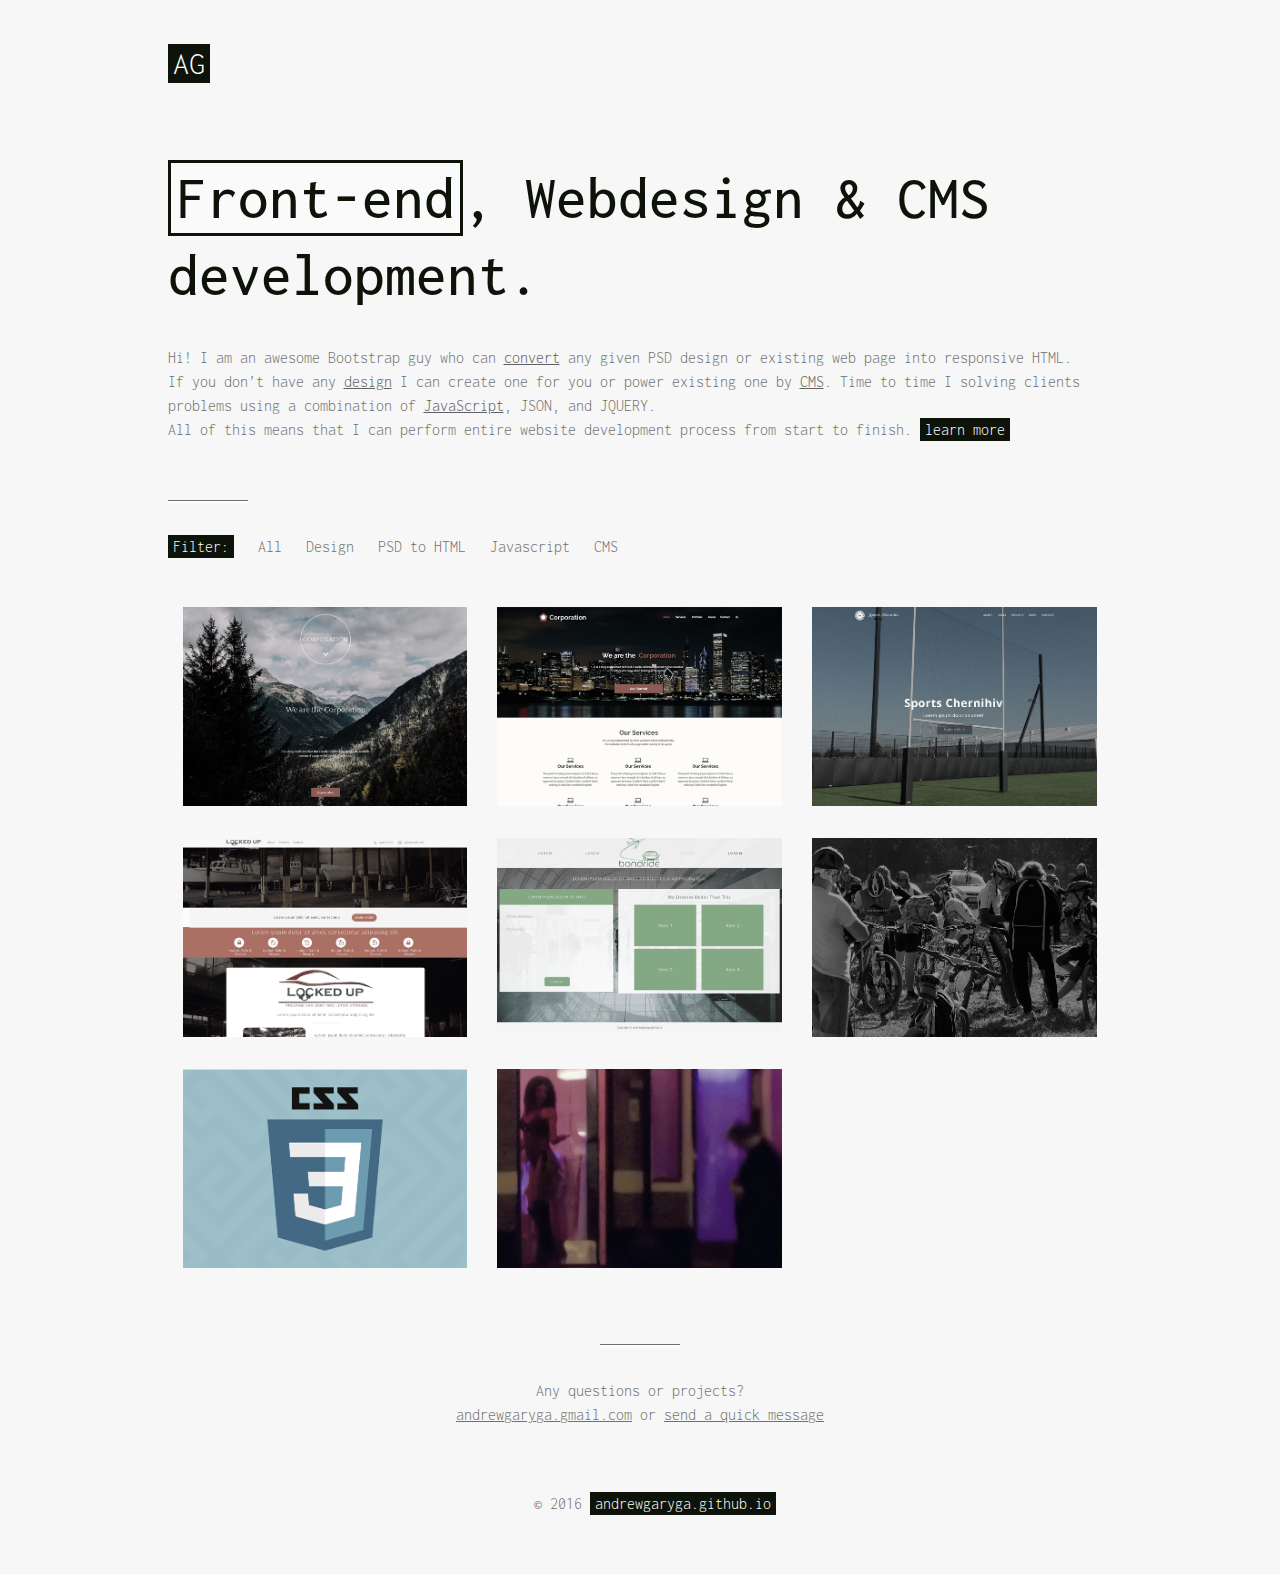
==== index.html @ 04c11a11 "new portfolio page design" ====
<!DOCTYPE html>
<html lang="en">

<head>

	<meta charset="utf-8">
	<meta http-equiv="X-UA-Compatible" content="IE=edge">
	<meta name="viewport" content="width=device-width, initial-scale=1">
	<meta name="description" content="andrewgaryga portfolio page">
	<meta name="author" content="andrewgaryga.github.io">

	<link rel="shortcut icon" href="img/favicon/favicon.ico" type="image/x-icon">
	<link rel="apple-touch-icon" href="img/favicon/apple-touch-icon.png">
	<link rel="apple-touch-icon" sizes="72x72" href="img/favicon/apple-touch-icon-72x72.png">
	<link rel="apple-touch-icon" sizes="114x114" href="img/favicon/apple-touch-icon-114x114.png">

	<title>andrewgaryga.github.io</title>

	<!-- Bootstrap Core CSS -->
	<link href="css/bootstrap.min.css" rel="stylesheet">

	<!-- Custom CSS -->
	<link href="css/style.css" rel="stylesheet">

	<!-- Fonts -->
	<link href="https://fonts.googleapis.com/css?family=Inconsolata%3A400%2C700" rel="stylesheet" type="text/css">

	<!-- HTML5 Shim and Respond.js IE8 support of HTML5 elements and media queries -->
	<!-- WARNING: Respond.js doesn't work if you view the page via file:// -->
	<!--[if lt IE 9]>
		<script src="https://oss.maxcdn.com/libs/html5shiv/3.7.0/html5shiv.js"></script>
		<script src="https://oss.maxcdn.com/libs/respond.js/1.4.2/respond.min.js"></script>
	<![endif]-->

</head>

<body>

	<div class="container">

		
		<!-- header -->
			<header>
				<div class="row">
					<div class="col-lg-offset-1 col-lg-10 col-md-12">
						<!-- <img src="img/logo-1.png" alt=""> -->
						<div class="logo"><span class="attention">AG</span></div>
						<h1><span class="attention-main">Front-end</span>, Webdesign & CMS development.</h1>
						<p>Hi! I am an awesome Bootstrap guy who can <span class="text-underline">convert</span> any given PSD design or existing web page into responsive HTML.<br class="visible-lg">If you don’t have any <span class="text-underline">design</span> I can create one for you or power 
existing one by <span class="text-underline">CMS</span>. Time to time I solving clients problems using a combination of 
<span class="text-underline">JavaScript</span>, JSON, and JQUERY.
<br>
All of this means that I can perform entire website development process from start to 
finish. <span id="flip" class="attention">learn more</span></p>                
					</div>
					<div class="col-lg-offset-1 col-lg-10 col-md-12" id="panel">
						<div class="row">
							<div class="img_wrap col-lg-4 col-lg-offset-4"><img src="img/23.jpg" alt="my_photo" class="text-center img-responsive"><div class="lb"></div></div>
						</div>
						<div class="row">
							<div class="col-lg-12"><p>
							Strong skills in main <span class="text-underline">front-end</span> techonologies: JavaScript, HTML5, CSS3, Bootstrap, Sass 
							and mixins, jQuery, Ajax, Yaml, Markdown. <br>
							The majority of my projects are staging using Git. <br>
							<span class="text-underline">Data Bases:</span> postgresql and mysql. <br>
							<span class="text-underline">CMS:</span> Grav, Couch, WordPress,  WP themes with Underscores. <br>
							PHP and TWIG  template engine. <br>
							Creating <span class="text-underline">designs</span> in Photoshop and vector elements in Illustrator. <br>
							Basic SEO.		<br>					

							<span class="text-underline">English:</span> intermediate. 

							<br>
							
							I <span class="text-underline">graduated</span> from the Chernihiv State Tech University. and it means that I have a wide
							range of skills: Unix systems (LVM, Putty, SQL commands), OOP, JDBC, Collections and a 
							lot of stuff that can be useful in some web projects.

							</p>
							<hr class="bold">
							<p><span class="text-underline">Education:</span> Completed Bachelor’s Degree in Computer Engineering and Specialist Degree in
							Computer networks.</p>
							</div>

						</div>				
					</div>
				</div>
				
			</header>
		
			<section id="portfolio">
				<div class="row">
					<!-- portfolio -->
					<div class="col-lg-offset-1 col-lg-10 text-left">
					  <hr class="bold">
						<ul>
							<li><span class="attention">Filter:</span></li>
							<li class="filter" data-filter="all">All</li>
							<li class="filter" data-filter=".design">Design</li>
							<li class="filter" data-filter=".psd_to_html">PSD to HTML</li>
							<li class="filter" data-filter=".javascript">Javascript</li>
							<li class="filter" data-filter=".cms">CMS</li>
						</ul>
					</div>


					 <div class="container-mix col-lg-offset-1 col-lg-10">


						<div class="item-wrap col-lg-4 mix design">
							<div class="portfolio-item">
							<a href="#corporation_beautiful" data-toggle="modal">
								<img src="img/portfolio/corporation_beautiful_example/corporation_style_example.png" class="img-responsive" alt="thumbnail">
								<div class="item-label">
										<div class="label-text">
										  <a class="text-title">Corporation Stylish Design</a> 
										<!-- <span class="text-category">Logo</span> -->
										</div>
										<div class="label-bg"> </div>
									  
								</div>
							</a>
							</div>
						</div>



						<div class="item-wrap col-lg-4 mix design">
							<div class="portfolio-item">
							<a href="#corporation_big" data-toggle="modal">
								<img src="img/portfolio/corporation_big_example/corporation_big.png" class="img-responsive" alt="thumbnail">
								<div class="item-label">
										<div class="label-text">
										  <a class="text-title">Large Corporate Website</a> 
										<!-- <span class="text-category">Logo</span> -->
										</div>
										<div class="label-bg"> </div>
									  
								</div>
							</a>
							</div>
						</div>



						<div class="item-wrap col-lg-4 mix design psd_to_html wordpress cms">
							<div class="portfolio-item">
							<a href="#sports_che" data-toggle="modal">
								<img src="img/portfolio/chernihiv_foundation/sports_che.png" class="img-responsive" alt="thumbnail">
								<div class="item-label">
										<div class="label-text">
										  <a class="text-title">Sports Chernihiv</a> 
										<!-- <span class="text-category">Logo</span> -->
										</div>
										<div class="label-bg"> </div>
									  
								</div>
							</a>
							</div>
						</div>


						<div class="item-wrap col-lg-4 mix design psd_to_html">
							<div class="portfolio-item">
							<a href="#lockdup" data-toggle="modal">
								<img src="img/portfolio/LockedUpStorage/lockdUp.png" class="img-responsive" alt="thumbnail">
								<div class="item-label">
										<div class="label-text">
										  <a class="text-title">LockedUp Storage</a> 
										<!-- <span class="text-category">Logo</span> -->
										</div>
										<div class="label-bg"> </div>
									  
								</div>
							</a>
							</div>
						</div>



						<div class="item-wrap col-lg-4 mix design psd_to_html">
							<div class="portfolio-item">
							<a href="#bondride" data-toggle="modal">
								<img src="img/portfolio/bondride/bondride.png" class="img-responsive" alt="thumbnail">
								<div class="item-label">
										<div class="label-text">
										  <a class="text-title">Bondride</a> 
										<!-- <span class="text-category">Logo</span> -->
										</div>
										<div class="label-bg"> </div>
									  
								</div>
							</a>
							</div>
						</div>



						<div class="item-wrap col-lg-4 mix design psd_to_html">
							<div class="portfolio-item">
							<a href="#velofan" data-toggle="modal">
								<img src="img/portfolio/Velofan/velofan.png" class="img-responsive" alt="thumbnail">
								<div class="item-label">
										<div class="label-text">
										  <a class="text-title">Velofan</a> 
										<!-- <span class="text-category">Logo</span> -->
										</div>
										<div class="label-bg"> </div>
									  
								</div>
							</a>
							</div>
						</div>




							
					   <div class="item-wrap col-lg-4 mix psd_to_html">
						<div class="portfolio-item">
						<a href="#jujjuu" data-toggle="modal">
							<img src="img/portfolio/jujjuu/juju.png" class="img-responsive" alt="thumbnail">
							<div class="item-label">
									<div class="label-text">
									  <a class="text-title">CSS 3</a> 
									<!-- <span class="text-category">Logo</span> -->
									</div>
									<div class="label-bg"> </div>
								  
							</div>
						</a>
						</div>
						</div>
							
					   <div class="item-wrap col-lg-4 mix design psd_to_html">
						<div class="portfolio-item">
						<a href="#whale-studio" data-toggle="modal">
							<img src="img/portfolio/Neon_Studio/your-studio.png" class="img-responsive" alt="thumbnail">
							<div class="item-label">
									<div class="label-text">
									  <a class="text-title">Whale Studio</a> 
									<!-- <span class="text-category">Logo</span> -->
									</div>
									<div class="label-bg"> </div>
								  
							</div>
						</a>
						</div>
						</div>
<!-- 							
					   <div class="item-wrap col-lg-4 mix category-4">
						<div class="portfolio-item">
							<img src="img/1.png" class="img-responsive" alt=""></div>
						</div>
							
					   <div class="item-wrap col-lg-4 mix category-3">
						<div class="portfolio-item">
							<img src="img/1.png" class="img-responsive" alt=""></div>
						</div>
							
					   <div class="item-wrap col-lg-4 mix category-3">
						<div class="portfolio-item">
							<img src="img/1.png" class="img-responsive" alt=""></div>
						</div> -->
							

					   <div class="gap"></div>
					   <div class="gap"></div>
					
					</div>
				</div>

			</section>
			

		  
			<section id="contact-form">
				<div class="row">
					<div class="col-lg-12 text-center"><hr class="bold">Any questions or projects? <br> <a href="mailto:andrewgaryga.gmail.com">andrewgaryga.gmail.com</a> or <span id="contact">send a quick message</span></div>

					
					
						<div class="col-sm-6 col-xs-12 col-sm-offset-3">
							
							<form role="form" class="form-horizontal form_border" id="form" action="//formspree.io/andrewgaryga@gmail.com" method="POST">
								<fieldset>
									<div class="form-group">
										  <div class="col-sm-6 col-sm-6">
											
											<input class="form-control" id="name" placeholder="Your name" type="name" required>
										  </div>
										  <div class="col-sm-6 col-sm-6">
											
											<input class="form-control" id="email" placeholder="Your email" type="email" name="_replyto" required>
										  </div>
									</div>

									<div class="form-group">
										
											<div class="col-sm-12 col-sm-12">
												<textarea class="form-control" id="message" rows="6" type="text" name="name" placeholder="Your message" required></textarea>
											</div>
									</div>

									<div class="form-group">			
										<div class="col-sm-6 col-sm-6 col-xs-6">
											<button type="submit" value="Send" class="btn btn-default attention">Send a letter</button>		
										</div>
									</div>							
								</fieldset>
							</form>
						</div>
				</div>
	

					
				
			</section>
			
			<footer>
				<div class="container">
					<div class="row">
						<div class="col-lg-12 text-center">
							<p>&copy; 2016 <span class="attention">andrewgaryga.github.io</span></p>
						</div>
					</div>
				</div>
			</footer>
		

	</div>
	<!-- /.container -->

	<!-- Modal -->
<div id="portfolio-modal-1" class="modal fade" role="dialog">
  <div class="modal-dialog">

	<!-- Modal content-->
	<div class="modal-content">
	  <div class="modal-header">
		<button type="button" class="close attention" data-dismiss="modal">&times;</button>
		<h4 class="modal-title">Modal Header</h4>
	  </div>
	  <div class="modal-body">
		<img src="img/4.jpg" class="img-responsive" alt="">
		<p>Some text in the modal.</p>
	  </div>
	  <div class="modal-footer">
		<button type="button" class="btn btn-default attention" data-dismiss="modal">Close</button>
	  </div>
	</div>

  </div>
</div>


<div id="whale-studio" class="modal fade  mymodal" role="dialog">
  <div class="modal-dialog">

	<!-- Modal content-->
	<div class="modal-content">
	  <div class="modal-header">
		<button type="button" class="close attention" data-dismiss="modal">&times;</button>
		<h4 class="modal-title">Whale Studio</h4>
	  </div>
	  <div class="modal-body">
		<p>This project includes design creation and convertion it to responsive HTML.</p>
		<hr>
		<p>Final Design:</p>
		<img src="img/portfolio/Neon_Studio/neon-studio.jpg" class="img-responsive" alt="">
		<br>
		<p>You can download PSD <a href="https://drive.google.com/open?id=0By3QNtzqS2CiNHVmVE9nZUtkVXc" class="attention">here</a>.</p>
		<hr>
		<p>Final Responsive HTML:</p>
		<img src="img/portfolio/Neon_Studio/whale_full.png" class="img-responsive" alt="responsive-img">
		<img src="img/portfolio/Neon_Studio/whale_tabl.png" class="img-responsive" alt="responsive-img">
		<img src="img/portfolio/Neon_Studio/whale_mob.png" class="img-responsive" alt="responsive-img">
		<br>
		<p>You can visit site here: <a href="https://andrewgaryga.github.io/whalestudio/" class="attention">andrewgaryga.github.io/whalestudio/</a>.</p>
	  </div>
	  <div class="modal-footer">
		<button type="button" class="btn btn-default attention" data-dismiss="modal">Close</button>
	  </div>
	</div>

  </div>
</div>


<div id="velofan" class="modal fade" role="dialog">
  <div class="modal-dialog">

	<!-- Modal content-->
	<div class="modal-content">
	  <div class="modal-header">
		<button type="button" class="close attention" data-dismiss="modal">&times;</button>
		<h4 class="modal-title">Velofan</h4>
	  </div>
	  <div class="modal-body">
		<p>This project includes design creation and convertion it to responsive HTML.</p>
		<hr>
		<p>Final Design:</p>
		<img src="img/portfolio/Velofan/velofan.jpg" class="img-responsive" alt="">
		<br>
		<p>You can download PSD <a href="https://drive.google.com/open?id=0By3QNtzqS2CiWThOdlB0dzJaeFU" class="attention">here</a>.</p>
		<hr>
		<p>Final Responsive HTML:</p>
		<img src="img/portfolio/Velofan/velofan_full.png" class="img-responsive" alt="responsive-img">
		<img src="img/portfolio/Velofan/veofan_tabl.png" class="img-responsive" alt="responsive-img">
		<img src="img/portfolio/Velofan/velofan_mob.png" class="img-responsive" alt="responsive-img">
		<br>
		<p>You can visit site here: <a href="https://andrewgaryga.github.io/velofan/" class="attention">andrewgaryga.github.io/velofan/</a>.</p>
	  </div>
	  <div class="modal-footer">
		<button type="button" class="btn btn-default attention" data-dismiss="modal">Close</button>
	  </div>
	</div>

  </div>
</div>


<div id="lockdup" class="modal fade" role="dialog">
  <div class="modal-dialog">

	<!-- Modal content-->
	<div class="modal-content">
	  <div class="modal-header">
		<button type="button" class="close attention" data-dismiss="modal">&times;</button>
		<h4 class="modal-title">LockedUp Storage</h4>
	  </div>
	  <div class="modal-body">
		<p>This project includes design creation and convertion it to responsive HTML.</p>
		<hr>
		<p>Final Design:</p>
		<img src="img/portfolio/LockedUpStorage/lockedUp.jpg" class="img-responsive" alt="">
		<br>
		<p>You can download PSD <a href="https://drive.google.com/open?id=0By3QNtzqS2CiLUZlYlJMQ2lRSjQ" class="attention">here</a>.</p>
		<hr>
		<p>Final Responsive HTML:</p>
		<img src="img/portfolio/LockedUpStorage/lockedup_full.png" class="img-responsive" alt="responsive-img">
		<img src="img/portfolio/LockedUpStorage/lockedup_tablet.png" class="img-responsive" alt="responsive-img">
		<img src="img/portfolio/LockedUpStorage/lockedup_mob.png" class="img-responsive" alt="responsive-img">
		<br>
		<p>You can visit site here: <a href="http://lockedupstorage.com.au/" class="attention">lockedupstorage.com.au/</a>.</p>
	  </div>
	  <div class="modal-footer">
		<button type="button" class="btn btn-default attention" data-dismiss="modal">Close</button>
	  </div>
	</div>

  </div>
</div>

<div id="sports_che" class="modal fade" role="dialog">
  <div class="modal-dialog">

	<!-- Modal content-->
	<div class="modal-content">
	  <div class="modal-header">
		<button type="button" class="close attention" data-dismiss="modal">&times;</button>
		<h4 class="modal-title">Sports Chernihiv</h4>
	  </div>
	  <div class="modal-body">
		<p>This project includes design creation, convertion it to responsive HTML and powering by WordPress.</p>
		<hr>
		<p>Final Design:</p>
		<img src="img/portfolio/chernihiv_foundation/che-found.jpg" class="img-responsive" alt="">
		<br>
		<p>You can download PSD <a href="https://drive.google.com/open?id=0By3QNtzqS2CicmlrU1ByMU5lNFE" class="attention">here</a>.</p>
		<hr>
		<p>Final Responsive HTML:</p>
		<img src="img/portfolio/chernihiv_foundation/sports_che_pc.png" class="img-responsive" alt="responsive-img">
		<img src="img/portfolio/chernihiv_foundation/sports_che_tabl.png" class="img-responsive" alt="responsive-img">
		<img src="img/portfolio/chernihiv_foundation/sports_che_mob.png" class="img-responsive" alt="responsive-img">
		<br>
		<p>You can visit site here:<a href="https://andrewgaryga.github.io/sport-chernihiv" class="attention">andrewgaryga.github.io/sport-chernihiv</a>.</p>
	  </div>
	  <div class="modal-footer">
		<button type="button" class="btn btn-default attention" data-dismiss="modal">Close</button>
	  </div>
	</div>

  </div>
</div>


<div id="bondride" class="modal fade" role="dialog">
  <div class="modal-dialog">

	<!-- Modal content-->
	<div class="modal-content">
	  <div class="modal-header">
		<button type="button" class="close attention" data-dismiss="modal">&times;</button>
		<h4 class="modal-title">Bondride</h4>
	  </div>
	  <div class="modal-body">
		<p>This project includes design creation and convertion it to responsive HTML.</p>
		<hr>
		<p>Final Design:</p>
		<img src="img/portfolio/bondride/bondride.png" class="img-responsive" alt="">
		<br>
		<p>You can download PSD <a href="https://drive.google.com/open?id=0By3QNtzqS2CiVG9fR2N5eE0xTU0" class="attention">here</a>.</p>
		<hr>
		<p>Final Responsive HTML:</p>
		<img src="img/portfolio/bondride/bondride_pc.png" class="img-responsive" alt="responsive-img">
		<img src="img/portfolio/bondride/bondride_tablet.png" class="img-responsive" alt="responsive-img">
		<img src="img/portfolio/bondride/bondride_mob.png" class="img-responsive" alt="responsive-img">
		<br>
		<p>You can visit site here:<a href="https://andrewgaryga.github.io/RidesharingPlatform/" class="attention">andrewgaryga.github.io/RidesharingPlatform/</a>.</p>
	  </div>
	  <div class="modal-footer">
		<button type="button" class="btn btn-default attention" data-dismiss="modal">Close</button>
	  </div>
	</div>

  </div>
</div>


<div id="jujjuu" class="modal fade" role="dialog">
  <div class="modal-dialog">

	<!-- Modal content-->
	<div class="modal-content">
	  <div class="modal-header">
		<button type="button" class="close attention" data-dismiss="modal">&times;</button>
		<h4 class="modal-title">JUJU</h4>
	  </div>
	  <div class="modal-body">
		<p>This is an example of my JavaScript replacement with CSS3. Activation an element on another unrelated element hover.</p>
		<br>
		<p>You can visit site here: <a href="https://andrewgaryga.github.io/I-am-JUJU/" class="attention">andrewgaryga.github.io/I-am-JUJU/</a>.</p>
	  </div>
	  <div class="modal-footer">
		<button type="button" class="btn btn-default attention" data-dismiss="modal">Close</button>
	  </div>
	</div>

  </div>
</div>


<div id="corporation_big" class="modal fade" role="dialog">
  <div class="modal-dialog">

	<!-- Modal content-->
	<div class="modal-content">
	  <div class="modal-header">
		<button type="button" class="close attention" data-dismiss="modal">&times;</button>
		<h4 class="modal-title">Large Corporate Website Design</h4>
	  </div>
	  <div class="modal-body">
		<p>This is an example of my large corporate website design. I use verical bootstrap grid and horizontal Photoshop grid for easy positioning elements in height using EM units while converting PSD to HTML.</p>
		<hr>
		<p>Final Design:</p>
		<img src="img/portfolio/corporation_big_example/we-are-the-corporation_web.jpg" class="img-responsive" alt="">
		<br>
		<p>You can download PSD <a href="https://drive.google.com/open?id=0By3QNtzqS2CieG1aM1pvQXdtd2M" class="attention">here</a>.</p>
	  </div>
	  <div class="modal-footer">
		<button type="button" class="btn btn-default attention" data-dismiss="modal">Close</button>
	  </div>
	</div>

  </div>
</div>

<div id="corporation_beautiful" class="modal fade" role="dialog">
  <div class="modal-dialog">

	<!-- Modal content-->
	<div class="modal-content">
	  <div class="modal-header">
		<button type="button" class="close attention" data-dismiss="modal">&times;</button>
		<h4 class="modal-title">Stylish Corporation Design</h4>
	  </div>
	  <div class="modal-body">
		<p>This is an example of my large corporate website design. I use verical bootstrap grid and horizontal Photoshop grid for easy positioning elements in height using EM units while converting PSD to HTML.</p>
		<hr>
		<p>Final Design:</p>
		<img src="img/portfolio/corporation_beautiful_example/corporation-wood_web.jpg" class="img-responsive" alt="">
		<br>
		<p>You can download PSD <a href="https://drive.google.com/open?id=0By3QNtzqS2CiYTU3YW9oNi1OWms" class="attention">here</a>.</p>
	  </div>
	  <div class="modal-footer">
		<button type="button" class="btn btn-default attention" data-dismiss="modal">Close</button>
	  </div>
	</div>

  </div>
</div>
	



	<!-- jQuery -->
	<script src="js/jquery.js"></script>

	<!-- Bootstrap Core JavaScript -->
	<script src="js/bootstrap.min.js"></script>

	<!-- MixItUp Core JavaScript -->
	<script src="js/jquery.mixitup.js"></script>
	
	<!-- Form Validator -->
	

	<!-- Local Js -->
	<script>
		$(document).ready(function(){
			$("#flip").click(function(){
				$("#panel").fadeToggle(500)
			});
			$("#contact").click(function(){
				$("#form").fadeToggle(500)
			});
		});
	</script>
	<script>
	  $(function(){
		$('.container-mix').mixItUp({
			animation: {
				enable: false		
			},
			callbacks: {
				onMixLoad: function(){
					$(this).mixItUp('setOptions', {
						animation: {
							enable: true	
						},
					});
				}
			}
		});
	  });
	</script>

</body>

</html>
---- css/style.css ----
/* Andrew Garyga portfolio page (http://andrewgaryga.github.io/)
 */
body {
  font-family: Inconsolata, Helvetica, Arial, sans-serif;
  font-size: 16px;
  line-height: 1.5;
  font-weight: 300;
  font-style: normal;
  text-rendering: optimizeLegibility;
  -webkit-font-smoothing: antialiased;
  -moz-osx-font-smoothing: grayscale;
  color: #707070;
  background-color: #f7f7f7; }

p {
  font-size: 1em; }

hr.bold {
  margin-left: 0;
  width: 5em;
  border-top: 1px solid #707070;
  border-bottom: 2px solid #fff; }

ul {
  list-style-type: none;
  margin: 0;
  padding: 0;
  cursor: default; }
  ul li {
    display: inline-block; }

span.attention, button.attention, a.attention {
  padding: 3px 5px;
  background: #0e130a;
  color: #fff;
  border-radius: 0; }

.container .mix {
  display: none; }

.text-underline {
  text-decoration: underline;
  color: #606060; }

header h1 {
  font-size: 3.8125em;
  line-height: 1.26;
  color: #0e130a; }
  header h1 .attention-main {
    border: 3px solid #0e130a;
    padding: 3px 5px;
    background-color: #fafafa; }
header p {
  margin-top: 2em; }
header .logo {
  margin-top: 2.5em;
  margin-bottom: 4.5em; }
  header .logo .attention {
    font-size: 2em; }
header #flip {
  cursor: pointer; }
header #panel {
  display: none;
  background-color: #f9f9f9; }
  header #panel img {
    max-width: 100%;
    margin: 0 auto;
    border: 1px solid #E7E7E7;
    padding: 0; }
  header #panel .lb {
    position: absolute;
    width: 40px;
    height: 100%;
    border-style: solid;
    border-width: 1px 1px 1px 0;
    border-color: #E7E7E7;
    top: 0;
    right: -20px; }
  header #panel hr.bold {
    margin-left: 0; }
  header #panel .img_wrap {
    position: relative;
    margin-bottom: 2em;
    margin-top: 2em; }

#portfolio ul {
  margin-bottom: 3em;
  margin-top: 2em; }
#portfolio hr {
  margin-top: 3em; }
#portfolio li.filter {
  cursor: pointer;
  margin-left: 1em; }
  #portfolio li.filter:hover {
    text-decoration: underline;
    color: #606060; }
#portfolio .mix {
  margin-bottom: 2em; }

#contact-form {
  margin-top: 1.5em; }
  #contact-form hr {
    margin-left: auto;
    margin-bottom: 2em; }
  #contact-form #form {
    margin-top: 2em;
    display: none; }
  #contact-form textarea, #contact-form input.form-control {
    background-color: #fafafa;
    border: none;
    outline: none;
    border-radius: 0;
    color: #0e130a;
    border-bottom: 1px solid black;
    box-sizing: border-box;
    cursor: text;
    box-shadow: none;
    webkit-box-shadow: none; }
  #contact-form input:focus, #contact-form textarea:focus {
    -webkit-box-shadow: inset 0 1px 1px rgba(0, 0, 0, 0.075);
    box-shadow: inset 0 1px 1px rgba(0, 0, 0, 0.075); }
  #contact-form #contact, #contact-form a {
    cursor: pointer;
    text-decoration: underline; }
  #contact-form a {
    color: #707070; }

footer {
  margin-top: 4em;
  margin-bottom: 3em; }
  footer hr {
    margin: auto; }

.portfolio-item {
  position: relative !important;
  background: #f7f7f7;
  display: block; }

.mix {
  overflow: hidden; }

.mix img {
  position: relative;
  top: 0;
  -webkit-transition: all 600ms cubic-bezier(0.645, 0.045, 0.355, 1);
  transition: all 600ms cubic-bezier(0.645, 0.045, 0.355, 1);
  filter: grayscale(60%); }
  .mix img:hover {
    filter: grayscale(0%); }

.mix .item-label {
  position: absolute;
  width: 100%;
  height: 40px;
  bottom: -40px;
  -webkit-transition: all 300ms cubic-bezier(0.645, 0.045, 0.355, 1);
  transition: all 300ms cubic-bezier(0.645, 0.045, 0.355, 1); }

.mix .label-bg {
  background: #000;
  border: 1px solid #fff;
  border-bottom: none;
  width: 100%;
  height: 100%;
  position: absolute;
  top: 0;
  left: 0; }

.mix .label-text {
  color: #fff;
  position: relative;
  z-index: 500;
  padding: 5px 8px;
  text-align: center; }
  .mix .label-text a {
    color: #fff;
    cursor: pointer;
    text-decoration: none; }

.mix .text-category {
  display: block; }

.mix:hover .item-label {
  bottom: 0; }

.mix:hover img {
  top: -30px; }

.modal .modal-content {
  border-radius: 0; }
.modal .modal-header {
  border-bottom: none; }
  .modal .modal-header .close {
    filter: none;
    opacity: 1; }
.modal .modal-footer {
  border-top: none; }

/*# sourceMappingURL=style.css.map */
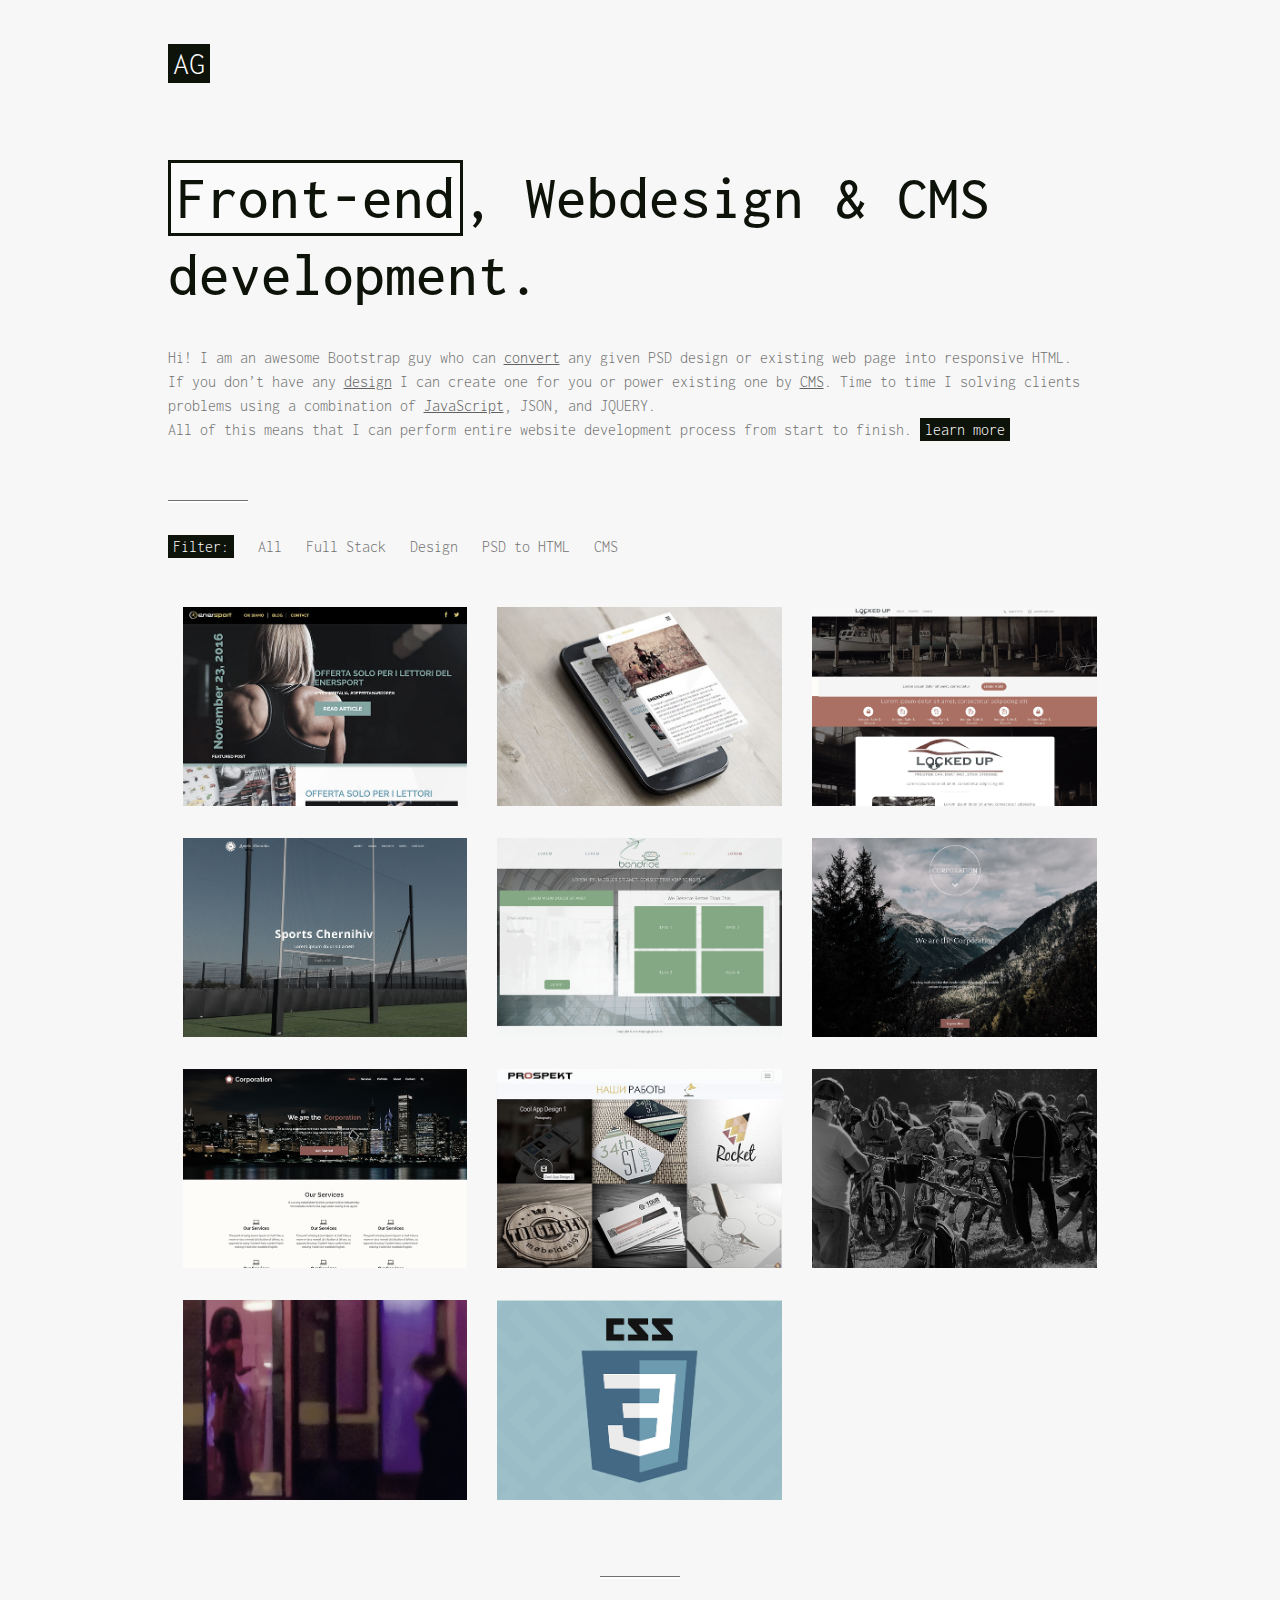
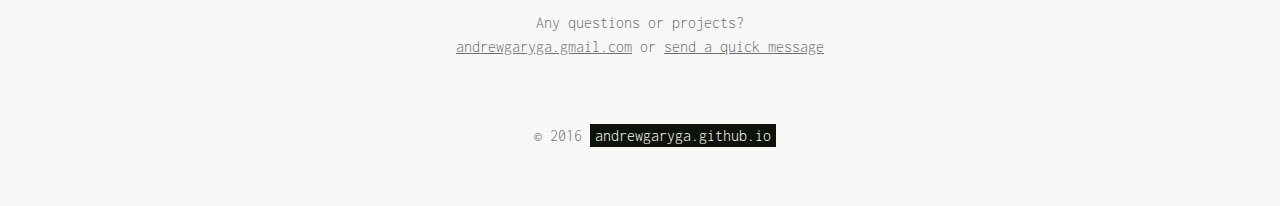
==== commit 6a263165: "Enersport +" ====
--- a/index.html
+++ b/index.html
@@ -96,18 +96,108 @@
 						<ul>
 							<li><span class="attention">Filter:</span></li>
 							<li class="filter" data-filter="all">All</li>
+							<li class="filter" data-filter=".full_stack">Full Stack</li>
 							<li class="filter" data-filter=".design">Design</li>
 							<li class="filter" data-filter=".psd_to_html">PSD to HTML</li>
-							<li class="filter" data-filter=".javascript">Javascript</li>
+							<!-- <li class="filter" data-filter=".javascript">Javascript</li> -->
 							<li class="filter" data-filter=".cms">CMS</li>
 						</ul>
 					</div>
 
 
-					 <div class="container-mix col-lg-offset-1 col-lg-10">
-
-
-						<div class="item-wrap col-lg-4 mix design">
+					 <div class="container-mix col-lg-offset-1 col-lg-10 col-md-12">
+
+						<div class="item-wrap col-md-4 col-sm-6 mix design full_stack cms" data-myorder="1">
+							<div class="portfolio-item">
+							<a href="#enersport" data-toggle="modal">
+								<img src="img/portfolio/enersport/enersport_thumbnail.jpg" class="img-responsive" alt="thumbnail">
+								<div class="item-label">
+										<div class="label-text">
+										  <a class="text-title">Enersport</a> 
+										<!-- <span class="text-category">Logo</span> -->
+										</div>
+										<div class="label-bg"> </div>
+									  
+								</div>
+							</a>
+							</div>
+						</div>
+
+
+
+						<div class="item-wrap col-md-4 col-sm-6 mix design" data-myorder="1">
+							<div class="portfolio-item">
+							<a href="#enersport_mockup" data-toggle="modal">
+								<img src="img/portfolio/enersport_mockup/mockup_thumbnail.jpg" class="img-responsive" alt="thumbnail">
+								<div class="item-label">
+										<div class="label-text">
+										  <a class="text-title">Enersport mockup</a> 
+										<!-- <span class="text-category">Logo</span> -->
+										</div>
+										<div class="label-bg"> </div>
+									  
+								</div>
+							</a>
+							</div>
+						</div>
+
+
+
+						<div class="item-wrap col-md-4 col-sm-6 mix design psd_to_html" data-myorder="1">
+							<div class="portfolio-item">
+							<a href="#lockdup" data-toggle="modal">
+								<img src="img/portfolio/LockedUpStorage/lockdUp.png" class="img-responsive" alt="thumbnail">
+								<div class="item-label">
+										<div class="label-text">
+										  <a class="text-title">LockedUp Storage</a> 
+										<!-- <span class="text-category">Logo</span> -->
+										</div>
+										<div class="label-bg"> </div>
+									  
+								</div>
+							</a>
+							</div>
+						</div>
+
+
+
+						<div class="item-wrap col-md-4 col-sm-6 mix design psd_to_html wordpress cms" data-myorder="2">
+							<div class="portfolio-item">
+							<a href="#sports_che" data-toggle="modal">
+								<img src="img/portfolio/chernihiv_foundation/sports_che.png" class="img-responsive" alt="thumbnail">
+								<div class="item-label">
+										<div class="label-text">
+										  <a class="text-title">Sports Chernihiv</a> 
+										<!-- <span class="text-category">Logo</span> -->
+										</div>
+										<div class="label-bg"> </div>
+									  
+								</div>
+							</a>
+							</div>
+						</div>
+
+
+
+						<div class="item-wrap col-md-4 col-sm-6 mix design psd_to_html" data-myorder="3">
+							<div class="portfolio-item">
+							<a href="#bondride" data-toggle="modal">
+								<img src="img/portfolio/bondride/bondride_thumbnail.png" class="img-responsive" alt="thumbnail">
+								<div class="item-label">
+										<div class="label-text">
+										  <a class="text-title">Bondride</a> 
+										<!-- <span class="text-category">Logo</span> -->
+										</div>
+										<div class="label-bg"> </div>
+									  
+								</div>
+							</a>
+							</div>
+						</div>
+
+
+
+						<div class="item-wrap col-md-4 col-sm-6 mix design" data-myorder="4">
 							<div class="portfolio-item">
 							<a href="#corporation_beautiful" data-toggle="modal">
 								<img src="img/portfolio/corporation_beautiful_example/corporation_style_example.png" class="img-responsive" alt="thumbnail">
@@ -125,7 +215,7 @@
 
 
 
-						<div class="item-wrap col-lg-4 mix design">
+						<div class="item-wrap col-md-4 col-sm-6 mix design" data-myorder="5">
 							<div class="portfolio-item">
 							<a href="#corporation_big" data-toggle="modal">
 								<img src="img/portfolio/corporation_big_example/corporation_big.png" class="img-responsive" alt="thumbnail">
@@ -143,60 +233,25 @@
 
 
 
-						<div class="item-wrap col-lg-4 mix design psd_to_html wordpress cms">
-							<div class="portfolio-item">
-							<a href="#sports_che" data-toggle="modal">
-								<img src="img/portfolio/chernihiv_foundation/sports_che.png" class="img-responsive" alt="thumbnail">
-								<div class="item-label">
-										<div class="label-text">
-										  <a class="text-title">Sports Chernihiv</a> 
-										<!-- <span class="text-category">Logo</span> -->
-										</div>
-										<div class="label-bg"> </div>
-									  
-								</div>
-							</a>
-							</div>
-						</div>
-
-
-						<div class="item-wrap col-lg-4 mix design psd_to_html">
-							<div class="portfolio-item">
-							<a href="#lockdup" data-toggle="modal">
-								<img src="img/portfolio/LockedUpStorage/lockdUp.png" class="img-responsive" alt="thumbnail">
-								<div class="item-label">
-										<div class="label-text">
-										  <a class="text-title">LockedUp Storage</a> 
-										<!-- <span class="text-category">Logo</span> -->
-										</div>
-										<div class="label-bg"> </div>
-									  
-								</div>
-							</a>
-							</div>
-						</div>
-
-
-
-						<div class="item-wrap col-lg-4 mix design psd_to_html">
-							<div class="portfolio-item">
-							<a href="#bondride" data-toggle="modal">
-								<img src="img/portfolio/bondride/bondride.png" class="img-responsive" alt="thumbnail">
-								<div class="item-label">
-										<div class="label-text">
-										  <a class="text-title">Bondride</a> 
-										<!-- <span class="text-category">Logo</span> -->
-										</div>
-										<div class="label-bg"> </div>
-									  
-								</div>
-							</a>
-							</div>
-						</div>
-
-
-
-						<div class="item-wrap col-lg-4 mix design psd_to_html">
+						<div class="item-wrap col-md-4 col-sm-6 mix psd_to_html" data-myorder="6">
+							<div class="portfolio-item">
+							<a href="#prospekt" data-toggle="modal">
+								<img src="img/portfolio/prospekt/prospekt_thumbnail.jpg" class="img-responsive" alt="thumbnail">
+								<div class="item-label">
+										<div class="label-text">
+										  <a class="text-title">Prospekt</a> 
+										<!-- <span class="text-category">Logo</span> -->
+										</div>
+										<div class="label-bg"> </div>
+									  
+								</div>
+							</a>
+							</div>
+						</div>
+
+
+
+						<div class="item-wrap col-md-4 col-sm-6 mix design psd_to_html" data-myorder="7">
 							<div class="portfolio-item">
 							<a href="#velofan" data-toggle="modal">
 								<img src="img/portfolio/Velofan/velofan.png" class="img-responsive" alt="thumbnail">
@@ -213,10 +268,26 @@
 						</div>
 
 
-
-
-							
-					   <div class="item-wrap col-lg-4 mix psd_to_html">
+	
+					    <div class="item-wrap col-md-4 col-sm-6 mix design psd_to_html" data-myorder="8">
+						<div class="portfolio-item">
+						<a href="#whale-studio" data-toggle="modal">
+							<img src="img/portfolio/Neon_Studio/your-studio.png" class="img-responsive" alt="thumbnail">
+							<div class="item-label">
+									<div class="label-text">
+									  <a class="text-title">Whale Studio</a> 
+									<!-- <span class="text-category">Logo</span> -->
+									</div>
+									<div class="label-bg"> </div>
+								  
+							</div>
+						</a>
+						</div>
+						</div>
+
+
+
+					    <div class="item-wrap col-md-4 col-sm-6 mix all" data-myorder="9">
 						<div class="portfolio-item">
 						<a href="#jujjuu" data-toggle="modal">
 							<img src="img/portfolio/jujjuu/juju.png" class="img-responsive" alt="thumbnail">
@@ -232,41 +303,10 @@
 						</div>
 						</div>
 							
-					   <div class="item-wrap col-lg-4 mix design psd_to_html">
-						<div class="portfolio-item">
-						<a href="#whale-studio" data-toggle="modal">
-							<img src="img/portfolio/Neon_Studio/your-studio.png" class="img-responsive" alt="thumbnail">
-							<div class="item-label">
-									<div class="label-text">
-									  <a class="text-title">Whale Studio</a> 
-									<!-- <span class="text-category">Logo</span> -->
-									</div>
-									<div class="label-bg"> </div>
-								  
-							</div>
-						</a>
-						</div>
-						</div>
-<!-- 							
-					   <div class="item-wrap col-lg-4 mix category-4">
-						<div class="portfolio-item">
-							<img src="img/1.png" class="img-responsive" alt=""></div>
-						</div>
-							
-					   <div class="item-wrap col-lg-4 mix category-3">
-						<div class="portfolio-item">
-							<img src="img/1.png" class="img-responsive" alt=""></div>
-						</div>
-							
-					   <div class="item-wrap col-lg-4 mix category-3">
-						<div class="portfolio-item">
-							<img src="img/1.png" class="img-responsive" alt=""></div>
-						</div> -->
-							
-
-					   <div class="gap"></div>
-					   <div class="gap"></div>
-					
+
+
+						<div class="gap"></div>
+						<div class="gap"></div>
 					</div>
 				</div>
 
@@ -364,7 +404,7 @@
 		<h4 class="modal-title">Whale Studio</h4>
 	  </div>
 	  <div class="modal-body">
-		<p>This project includes design creation and convertion it to responsive HTML.</p>
+		<p>One of my first design experience.</p>
 		<hr>
 		<p>Final Design:</p>
 		<img src="img/portfolio/Neon_Studio/neon-studio.jpg" class="img-responsive" alt="">
@@ -590,7 +630,109 @@
 
   </div>
 </div>
+
+<div id="enersport" class="modal fade" role="dialog">
+  <div class="modal-dialog">
+
+	<!-- Modal content-->
+	<div class="modal-content">
+	  <div class="modal-header">
+		<button type="button" class="close attention" data-dismiss="modal">&times;</button>
+		<h4 class="modal-title">Enersport</h4>
+	  </div>
+	  <div class="modal-body">
+		<p>Client wanted to create a new website for their company from scratch. I used a modular approach to speed up the Grav CMS, to expand the functional microblog I used collections and taxonomies with TWIG.
+
+		<ul>This project was divided into several stages:
+			<li>- draw a new design for the site.</li>
+			<li>- improve old logo, draw new markers and other UI elements;</li>
+			<li>- convert created design to HTML</li>
+			<li>- power it up by Grav CMS</li>
+			<li>- extend the microblog functionality using php template engine TWIG scripts</li>
+			<li>- use the map as a background via google maps API, and marker that I drew for enersport</li>
+			<li>- retina ready images</li>
+			<li>- some javascript/jquery for sliders, form validator, preloader, calculators, clients logos watermark, etc</li>
+			<li>- multilanguage support.</li>
+		</ul>
+		</p>
+		
+		<hr>
+		<p>Home page consists of a full-screen slider, the benefits of the company using auto-scroll and CSS3 animations, customers logos protected from downloading using jQuery, google map used as a background for newsletter and the related php script.</p>
+		<img src="img/portfolio/enersport/enersport_home.jpg" class="img-responsive" alt="">
+		<hr>
+		<p>About page consists of main information, newsletter, benefits and footer.</p>
+		<img src="img/portfolio/enersport/enersport_about.jpg" class="img-responsive" alt="">
+		<hr>
+		<p>Blog page includes microblog with featured post. Grav has no such plugin so I wrote this functionality manually using php. Script selects a random post in the category "featured" and displays it with different CSS style.</p>
+		<img src="img/portfolio/enersport/enersport_blog.jpg" class="img-responsive" alt="">
+		<hr>
+		<p>Contact page consists of a map with the drawn marker, which is displayed as a background and a form which includes the validator, php script and "thank you" note.</p>
+		<img src="img/portfolio/enersport/enersport_contact.jpg" class="img-responsive" alt="">
+		<p>Marker I have drawn specially for enersport</p>
+		<img src="img/portfolio/enersport/custom_marker.png" class="img-responsive" alt="" style="margin:auto;">
+		<hr>
+		<p>Mobile and Tablet look:</p>
+		<img src="img/portfolio/enersport/enersport_full.jpg" class="img-responsive" alt="responsive-img">
+		<img src="img/portfolio/enersport/enersport_tablet.jpg" class="img-responsive" alt="responsive-img">
+		<img src="img/portfolio/enersport/enersport_mob.jpg" class="img-responsive" alt="responsive-img">
+		<br>
+	  </div>
+	  <div class="modal-footer">
+		<button type="button" class="btn btn-default attention" data-dismiss="modal">Close</button>
+	  </div>
+	</div>
+
+  </div>
+</div>
+
+<div id="enersport_mockup" class="modal fade" role="dialog">
+  <div class="modal-dialog">
+
+	<!-- Modal content-->
+	<div class="modal-content">
+	  <div class="modal-header">
+		<button type="button" class="close attention" data-dismiss="modal">&times;</button>
+		<h4 class="modal-title">Enersport mockup</h4>
+	  </div>
+	  <div class="modal-body">
+		<p>Mockup for enersport mobile version.</p>
+		<hr>
+		<img src="img/portfolio/enersport_mockup/concept-3.png" class="img-responsive" alt="">
+		<br>
+	  </div>
+	  <div class="modal-footer">
+		<button type="button" class="btn btn-default attention" data-dismiss="modal">Close</button>
+	  </div>
+	</div>
+
+  </div>
+</div>
 	
+<div id="prospekt" class="modal fade" role="dialog">
+  <div class="modal-dialog">
+
+	<!-- Modal content-->
+	<div class="modal-content">
+	  <div class="modal-header">
+		<button type="button" class="close attention" data-dismiss="modal">&times;</button>
+		<h4 class="modal-title">Prospekt</h4>
+	  </div>
+	  <div class="modal-body">
+		<p>One of my first PSD to HTML experience.</p>
+		<hr>
+		<p>Final Responsive HTML:</p>
+		<img src="img/portfolio/prospekt/prospekt_full.jpg" class="img-responsive" alt="responsive-img">
+		<img src="img/portfolio/prospekt/prospekt_tablet.jpg" class="img-responsive" alt="responsive-img">
+		<img src="img/portfolio/prospekt/prospekt_mob.jpg" class="img-responsive" alt="responsive-img">
+		<br>
+	  </div>
+	  <div class="modal-footer">
+		<button type="button" class="btn btn-default attention" data-dismiss="modal">Close</button>
+	  </div>
+	</div>
+
+  </div>
+</div>
 
 
 
--- a/css/style.css
+++ b/css/style.css
@@ -43,7 +43,7 @@
   color: #606060; }
 
 header h1 {
-  font-size: 3.8125em;
+  font-size: 3.113em;
   line-height: 1.26;
   color: #0e130a; }
   header h1 .attention-main {
@@ -68,6 +68,7 @@
     border: 1px solid #E7E7E7;
     padding: 0; }
   header #panel .lb {
+    display: none;
     position: absolute;
     width: 40px;
     height: 100%;
@@ -196,4 +197,11 @@
 .modal .modal-footer {
   border-top: none; }
 
+@media screen and (min-width: 384px) {
+  header h1 {
+    font-size: 3.8125em; } }
+@media screen and (min-width: 900px) {
+  header #panel .lb {
+    display: inherit; } }
+
 /*# sourceMappingURL=style.css.map */
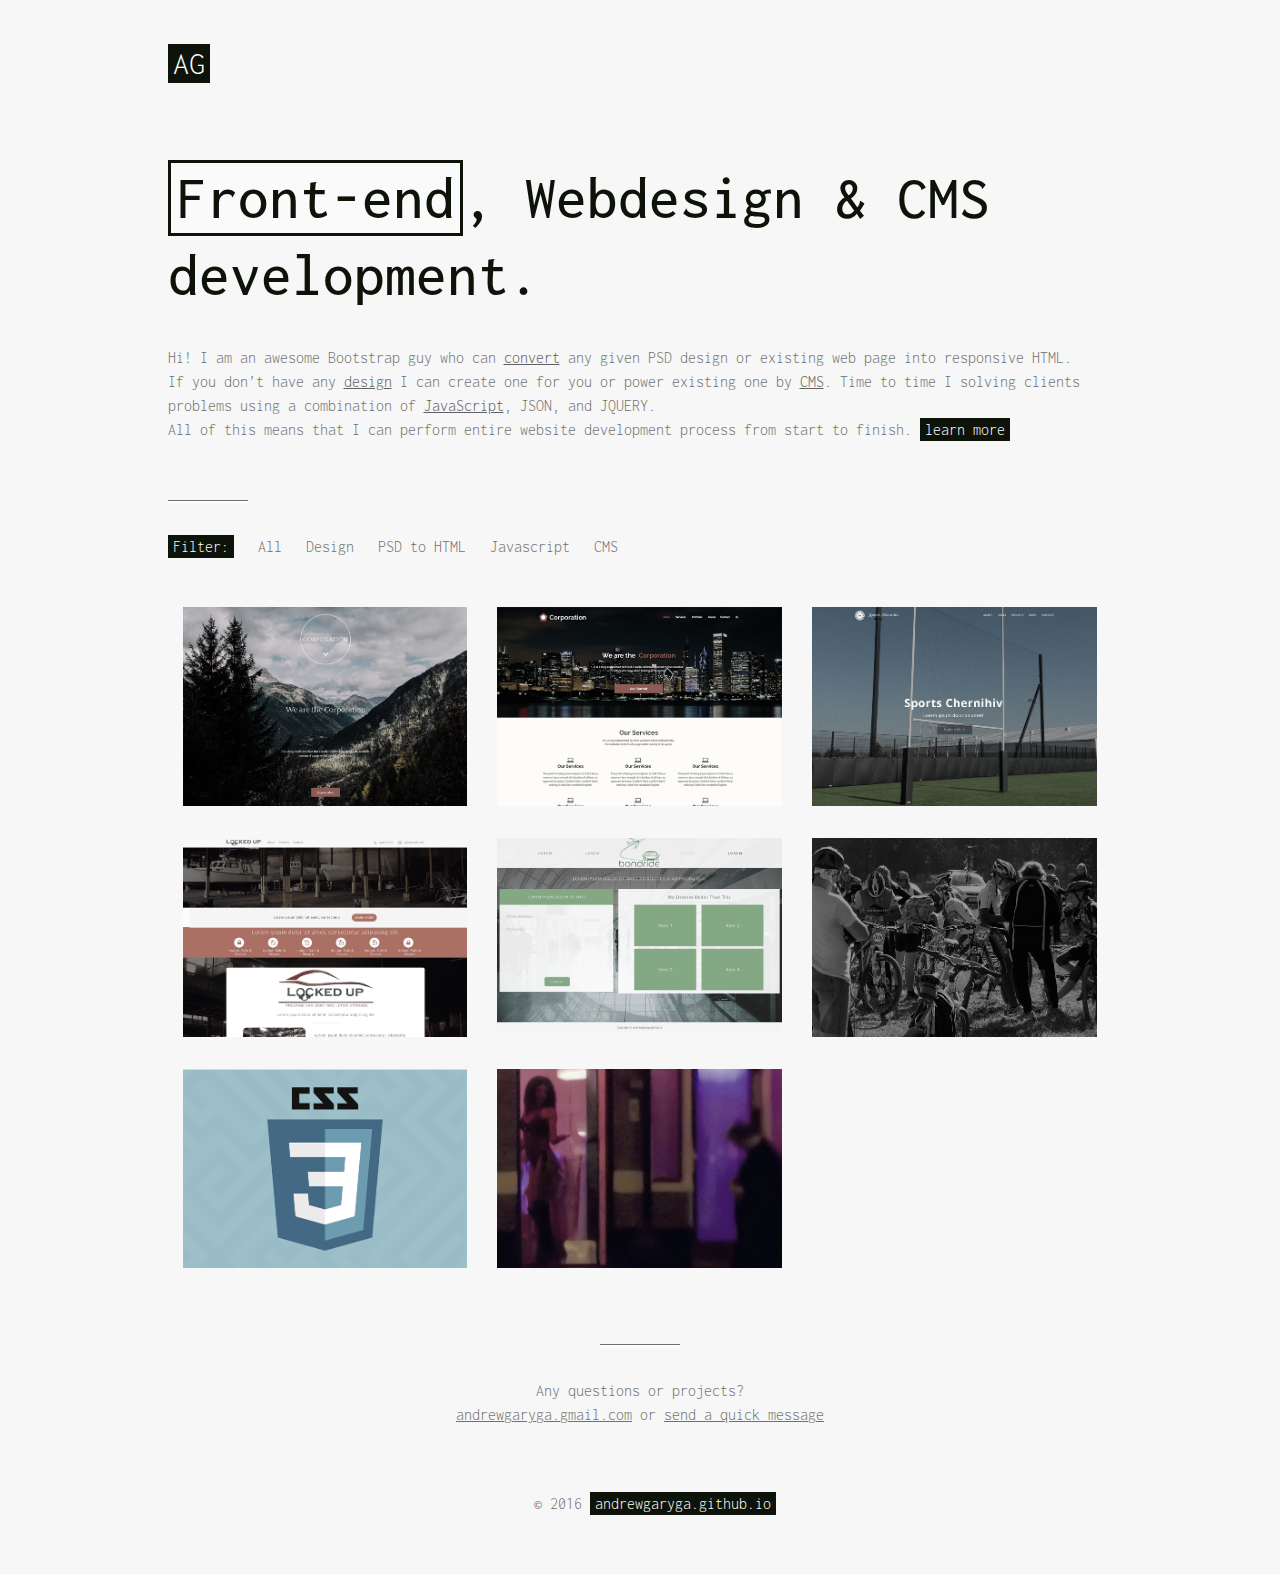
==== commit 9e219f32: "Revert "Enersport +"" ====
--- a/index.html
+++ b/index.html
@@ -96,24 +96,24 @@
 						<ul>
 							<li><span class="attention">Filter:</span></li>
 							<li class="filter" data-filter="all">All</li>
-							<li class="filter" data-filter=".full_stack">Full Stack</li>
 							<li class="filter" data-filter=".design">Design</li>
 							<li class="filter" data-filter=".psd_to_html">PSD to HTML</li>
-							<!-- <li class="filter" data-filter=".javascript">Javascript</li> -->
+							<li class="filter" data-filter=".javascript">Javascript</li>
 							<li class="filter" data-filter=".cms">CMS</li>
 						</ul>
 					</div>
 
 
-					 <div class="container-mix col-lg-offset-1 col-lg-10 col-md-12">
-
-						<div class="item-wrap col-md-4 col-sm-6 mix design full_stack cms" data-myorder="1">
+					 <div class="container-mix col-lg-offset-1 col-lg-10">
+
+
+						<div class="item-wrap col-lg-4 mix design">
 							<div class="portfolio-item">
-							<a href="#enersport" data-toggle="modal">
-								<img src="img/portfolio/enersport/enersport_thumbnail.jpg" class="img-responsive" alt="thumbnail">
+							<a href="#corporation_beautiful" data-toggle="modal">
+								<img src="img/portfolio/corporation_beautiful_example/corporation_style_example.png" class="img-responsive" alt="thumbnail">
 								<div class="item-label">
 										<div class="label-text">
-										  <a class="text-title">Enersport</a> 
+										  <a class="text-title">Corporation Stylish Design</a> 
 										<!-- <span class="text-category">Logo</span> -->
 										</div>
 										<div class="label-bg"> </div>
@@ -125,13 +125,13 @@
 
 
 
-						<div class="item-wrap col-md-4 col-sm-6 mix design" data-myorder="1">
+						<div class="item-wrap col-lg-4 mix design">
 							<div class="portfolio-item">
-							<a href="#enersport_mockup" data-toggle="modal">
-								<img src="img/portfolio/enersport_mockup/mockup_thumbnail.jpg" class="img-responsive" alt="thumbnail">
+							<a href="#corporation_big" data-toggle="modal">
+								<img src="img/portfolio/corporation_big_example/corporation_big.png" class="img-responsive" alt="thumbnail">
 								<div class="item-label">
 										<div class="label-text">
-										  <a class="text-title">Enersport mockup</a> 
+										  <a class="text-title">Large Corporate Website</a> 
 										<!-- <span class="text-category">Logo</span> -->
 										</div>
 										<div class="label-bg"> </div>
@@ -143,7 +143,24 @@
 
 
 
-						<div class="item-wrap col-md-4 col-sm-6 mix design psd_to_html" data-myorder="1">
+						<div class="item-wrap col-lg-4 mix design psd_to_html wordpress cms">
+							<div class="portfolio-item">
+							<a href="#sports_che" data-toggle="modal">
+								<img src="img/portfolio/chernihiv_foundation/sports_che.png" class="img-responsive" alt="thumbnail">
+								<div class="item-label">
+										<div class="label-text">
+										  <a class="text-title">Sports Chernihiv</a> 
+										<!-- <span class="text-category">Logo</span> -->
+										</div>
+										<div class="label-bg"> </div>
+									  
+								</div>
+							</a>
+							</div>
+						</div>
+
+
+						<div class="item-wrap col-lg-4 mix design psd_to_html">
 							<div class="portfolio-item">
 							<a href="#lockdup" data-toggle="modal">
 								<img src="img/portfolio/LockedUpStorage/lockdUp.png" class="img-responsive" alt="thumbnail">
@@ -161,28 +178,10 @@
 
 
 
-						<div class="item-wrap col-md-4 col-sm-6 mix design psd_to_html wordpress cms" data-myorder="2">
-							<div class="portfolio-item">
-							<a href="#sports_che" data-toggle="modal">
-								<img src="img/portfolio/chernihiv_foundation/sports_che.png" class="img-responsive" alt="thumbnail">
-								<div class="item-label">
-										<div class="label-text">
-										  <a class="text-title">Sports Chernihiv</a> 
-										<!-- <span class="text-category">Logo</span> -->
-										</div>
-										<div class="label-bg"> </div>
-									  
-								</div>
-							</a>
-							</div>
-						</div>
-
-
-
-						<div class="item-wrap col-md-4 col-sm-6 mix design psd_to_html" data-myorder="3">
+						<div class="item-wrap col-lg-4 mix design psd_to_html">
 							<div class="portfolio-item">
 							<a href="#bondride" data-toggle="modal">
-								<img src="img/portfolio/bondride/bondride_thumbnail.png" class="img-responsive" alt="thumbnail">
+								<img src="img/portfolio/bondride/bondride.png" class="img-responsive" alt="thumbnail">
 								<div class="item-label">
 										<div class="label-text">
 										  <a class="text-title">Bondride</a> 
@@ -197,61 +196,7 @@
 
 
 
-						<div class="item-wrap col-md-4 col-sm-6 mix design" data-myorder="4">
-							<div class="portfolio-item">
-							<a href="#corporation_beautiful" data-toggle="modal">
-								<img src="img/portfolio/corporation_beautiful_example/corporation_style_example.png" class="img-responsive" alt="thumbnail">
-								<div class="item-label">
-										<div class="label-text">
-										  <a class="text-title">Corporation Stylish Design</a> 
-										<!-- <span class="text-category">Logo</span> -->
-										</div>
-										<div class="label-bg"> </div>
-									  
-								</div>
-							</a>
-							</div>
-						</div>
-
-
-
-						<div class="item-wrap col-md-4 col-sm-6 mix design" data-myorder="5">
-							<div class="portfolio-item">
-							<a href="#corporation_big" data-toggle="modal">
-								<img src="img/portfolio/corporation_big_example/corporation_big.png" class="img-responsive" alt="thumbnail">
-								<div class="item-label">
-										<div class="label-text">
-										  <a class="text-title">Large Corporate Website</a> 
-										<!-- <span class="text-category">Logo</span> -->
-										</div>
-										<div class="label-bg"> </div>
-									  
-								</div>
-							</a>
-							</div>
-						</div>
-
-
-
-						<div class="item-wrap col-md-4 col-sm-6 mix psd_to_html" data-myorder="6">
-							<div class="portfolio-item">
-							<a href="#prospekt" data-toggle="modal">
-								<img src="img/portfolio/prospekt/prospekt_thumbnail.jpg" class="img-responsive" alt="thumbnail">
-								<div class="item-label">
-										<div class="label-text">
-										  <a class="text-title">Prospekt</a> 
-										<!-- <span class="text-category">Logo</span> -->
-										</div>
-										<div class="label-bg"> </div>
-									  
-								</div>
-							</a>
-							</div>
-						</div>
-
-
-
-						<div class="item-wrap col-md-4 col-sm-6 mix design psd_to_html" data-myorder="7">
+						<div class="item-wrap col-lg-4 mix design psd_to_html">
 							<div class="portfolio-item">
 							<a href="#velofan" data-toggle="modal">
 								<img src="img/portfolio/Velofan/velofan.png" class="img-responsive" alt="thumbnail">
@@ -268,8 +213,26 @@
 						</div>
 
 
-	
-					    <div class="item-wrap col-md-4 col-sm-6 mix design psd_to_html" data-myorder="8">
+
+
+							
+					   <div class="item-wrap col-lg-4 mix psd_to_html">
+						<div class="portfolio-item">
+						<a href="#jujjuu" data-toggle="modal">
+							<img src="img/portfolio/jujjuu/juju.png" class="img-responsive" alt="thumbnail">
+							<div class="item-label">
+									<div class="label-text">
+									  <a class="text-title">CSS 3</a> 
+									<!-- <span class="text-category">Logo</span> -->
+									</div>
+									<div class="label-bg"> </div>
+								  
+							</div>
+						</a>
+						</div>
+						</div>
+							
+					   <div class="item-wrap col-lg-4 mix design psd_to_html">
 						<div class="portfolio-item">
 						<a href="#whale-studio" data-toggle="modal">
 							<img src="img/portfolio/Neon_Studio/your-studio.png" class="img-responsive" alt="thumbnail">
@@ -284,29 +247,26 @@
 						</a>
 						</div>
 						</div>
-
-
-
-					    <div class="item-wrap col-md-4 col-sm-6 mix all" data-myorder="9">
+<!-- 							
+					   <div class="item-wrap col-lg-4 mix category-4">
 						<div class="portfolio-item">
-						<a href="#jujjuu" data-toggle="modal">
-							<img src="img/portfolio/jujjuu/juju.png" class="img-responsive" alt="thumbnail">
-							<div class="item-label">
-									<div class="label-text">
-									  <a class="text-title">CSS 3</a> 
-									<!-- <span class="text-category">Logo</span> -->
-									</div>
-									<div class="label-bg"> </div>
-								  
-							</div>
-						</a>
-						</div>
+							<img src="img/1.png" class="img-responsive" alt=""></div>
 						</div>
 							
-
-
-						<div class="gap"></div>
-						<div class="gap"></div>
+					   <div class="item-wrap col-lg-4 mix category-3">
+						<div class="portfolio-item">
+							<img src="img/1.png" class="img-responsive" alt=""></div>
+						</div>
+							
+					   <div class="item-wrap col-lg-4 mix category-3">
+						<div class="portfolio-item">
+							<img src="img/1.png" class="img-responsive" alt=""></div>
+						</div> -->
+							
+
+					   <div class="gap"></div>
+					   <div class="gap"></div>
+					
 					</div>
 				</div>
 
@@ -404,7 +364,7 @@
 		<h4 class="modal-title">Whale Studio</h4>
 	  </div>
 	  <div class="modal-body">
-		<p>One of my first design experience.</p>
+		<p>This project includes design creation and convertion it to responsive HTML.</p>
 		<hr>
 		<p>Final Design:</p>
 		<img src="img/portfolio/Neon_Studio/neon-studio.jpg" class="img-responsive" alt="">
@@ -630,109 +590,7 @@
 
   </div>
 </div>
-
-<div id="enersport" class="modal fade" role="dialog">
-  <div class="modal-dialog">
-
-	<!-- Modal content-->
-	<div class="modal-content">
-	  <div class="modal-header">
-		<button type="button" class="close attention" data-dismiss="modal">&times;</button>
-		<h4 class="modal-title">Enersport</h4>
-	  </div>
-	  <div class="modal-body">
-		<p>Client wanted to create a new website for their company from scratch. I used a modular approach to speed up the Grav CMS, to expand the functional microblog I used collections and taxonomies with TWIG.
-
-		<ul>This project was divided into several stages:
-			<li>- draw a new design for the site.</li>
-			<li>- improve old logo, draw new markers and other UI elements;</li>
-			<li>- convert created design to HTML</li>
-			<li>- power it up by Grav CMS</li>
-			<li>- extend the microblog functionality using php template engine TWIG scripts</li>
-			<li>- use the map as a background via google maps API, and marker that I drew for enersport</li>
-			<li>- retina ready images</li>
-			<li>- some javascript/jquery for sliders, form validator, preloader, calculators, clients logos watermark, etc</li>
-			<li>- multilanguage support.</li>
-		</ul>
-		</p>
-		
-		<hr>
-		<p>Home page consists of a full-screen slider, the benefits of the company using auto-scroll and CSS3 animations, customers logos protected from downloading using jQuery, google map used as a background for newsletter and the related php script.</p>
-		<img src="img/portfolio/enersport/enersport_home.jpg" class="img-responsive" alt="">
-		<hr>
-		<p>About page consists of main information, newsletter, benefits and footer.</p>
-		<img src="img/portfolio/enersport/enersport_about.jpg" class="img-responsive" alt="">
-		<hr>
-		<p>Blog page includes microblog with featured post. Grav has no such plugin so I wrote this functionality manually using php. Script selects a random post in the category "featured" and displays it with different CSS style.</p>
-		<img src="img/portfolio/enersport/enersport_blog.jpg" class="img-responsive" alt="">
-		<hr>
-		<p>Contact page consists of a map with the drawn marker, which is displayed as a background and a form which includes the validator, php script and "thank you" note.</p>
-		<img src="img/portfolio/enersport/enersport_contact.jpg" class="img-responsive" alt="">
-		<p>Marker I have drawn specially for enersport</p>
-		<img src="img/portfolio/enersport/custom_marker.png" class="img-responsive" alt="" style="margin:auto;">
-		<hr>
-		<p>Mobile and Tablet look:</p>
-		<img src="img/portfolio/enersport/enersport_full.jpg" class="img-responsive" alt="responsive-img">
-		<img src="img/portfolio/enersport/enersport_tablet.jpg" class="img-responsive" alt="responsive-img">
-		<img src="img/portfolio/enersport/enersport_mob.jpg" class="img-responsive" alt="responsive-img">
-		<br>
-	  </div>
-	  <div class="modal-footer">
-		<button type="button" class="btn btn-default attention" data-dismiss="modal">Close</button>
-	  </div>
-	</div>
-
-  </div>
-</div>
-
-<div id="enersport_mockup" class="modal fade" role="dialog">
-  <div class="modal-dialog">
-
-	<!-- Modal content-->
-	<div class="modal-content">
-	  <div class="modal-header">
-		<button type="button" class="close attention" data-dismiss="modal">&times;</button>
-		<h4 class="modal-title">Enersport mockup</h4>
-	  </div>
-	  <div class="modal-body">
-		<p>Mockup for enersport mobile version.</p>
-		<hr>
-		<img src="img/portfolio/enersport_mockup/concept-3.png" class="img-responsive" alt="">
-		<br>
-	  </div>
-	  <div class="modal-footer">
-		<button type="button" class="btn btn-default attention" data-dismiss="modal">Close</button>
-	  </div>
-	</div>
-
-  </div>
-</div>
 	
-<div id="prospekt" class="modal fade" role="dialog">
-  <div class="modal-dialog">
-
-	<!-- Modal content-->
-	<div class="modal-content">
-	  <div class="modal-header">
-		<button type="button" class="close attention" data-dismiss="modal">&times;</button>
-		<h4 class="modal-title">Prospekt</h4>
-	  </div>
-	  <div class="modal-body">
-		<p>One of my first PSD to HTML experience.</p>
-		<hr>
-		<p>Final Responsive HTML:</p>
-		<img src="img/portfolio/prospekt/prospekt_full.jpg" class="img-responsive" alt="responsive-img">
-		<img src="img/portfolio/prospekt/prospekt_tablet.jpg" class="img-responsive" alt="responsive-img">
-		<img src="img/portfolio/prospekt/prospekt_mob.jpg" class="img-responsive" alt="responsive-img">
-		<br>
-	  </div>
-	  <div class="modal-footer">
-		<button type="button" class="btn btn-default attention" data-dismiss="modal">Close</button>
-	  </div>
-	</div>
-
-  </div>
-</div>
 
 
 
--- a/css/style.css
+++ b/css/style.css
@@ -43,7 +43,7 @@
   color: #606060; }
 
 header h1 {
-  font-size: 3.113em;
+  font-size: 3.8125em;
   line-height: 1.26;
   color: #0e130a; }
   header h1 .attention-main {
@@ -68,7 +68,6 @@
     border: 1px solid #E7E7E7;
     padding: 0; }
   header #panel .lb {
-    display: none;
     position: absolute;
     width: 40px;
     height: 100%;
@@ -197,11 +196,4 @@
 .modal .modal-footer {
   border-top: none; }
 
-@media screen and (min-width: 384px) {
-  header h1 {
-    font-size: 3.8125em; } }
-@media screen and (min-width: 900px) {
-  header #panel .lb {
-    display: inherit; } }
-
 /*# sourceMappingURL=style.css.map */
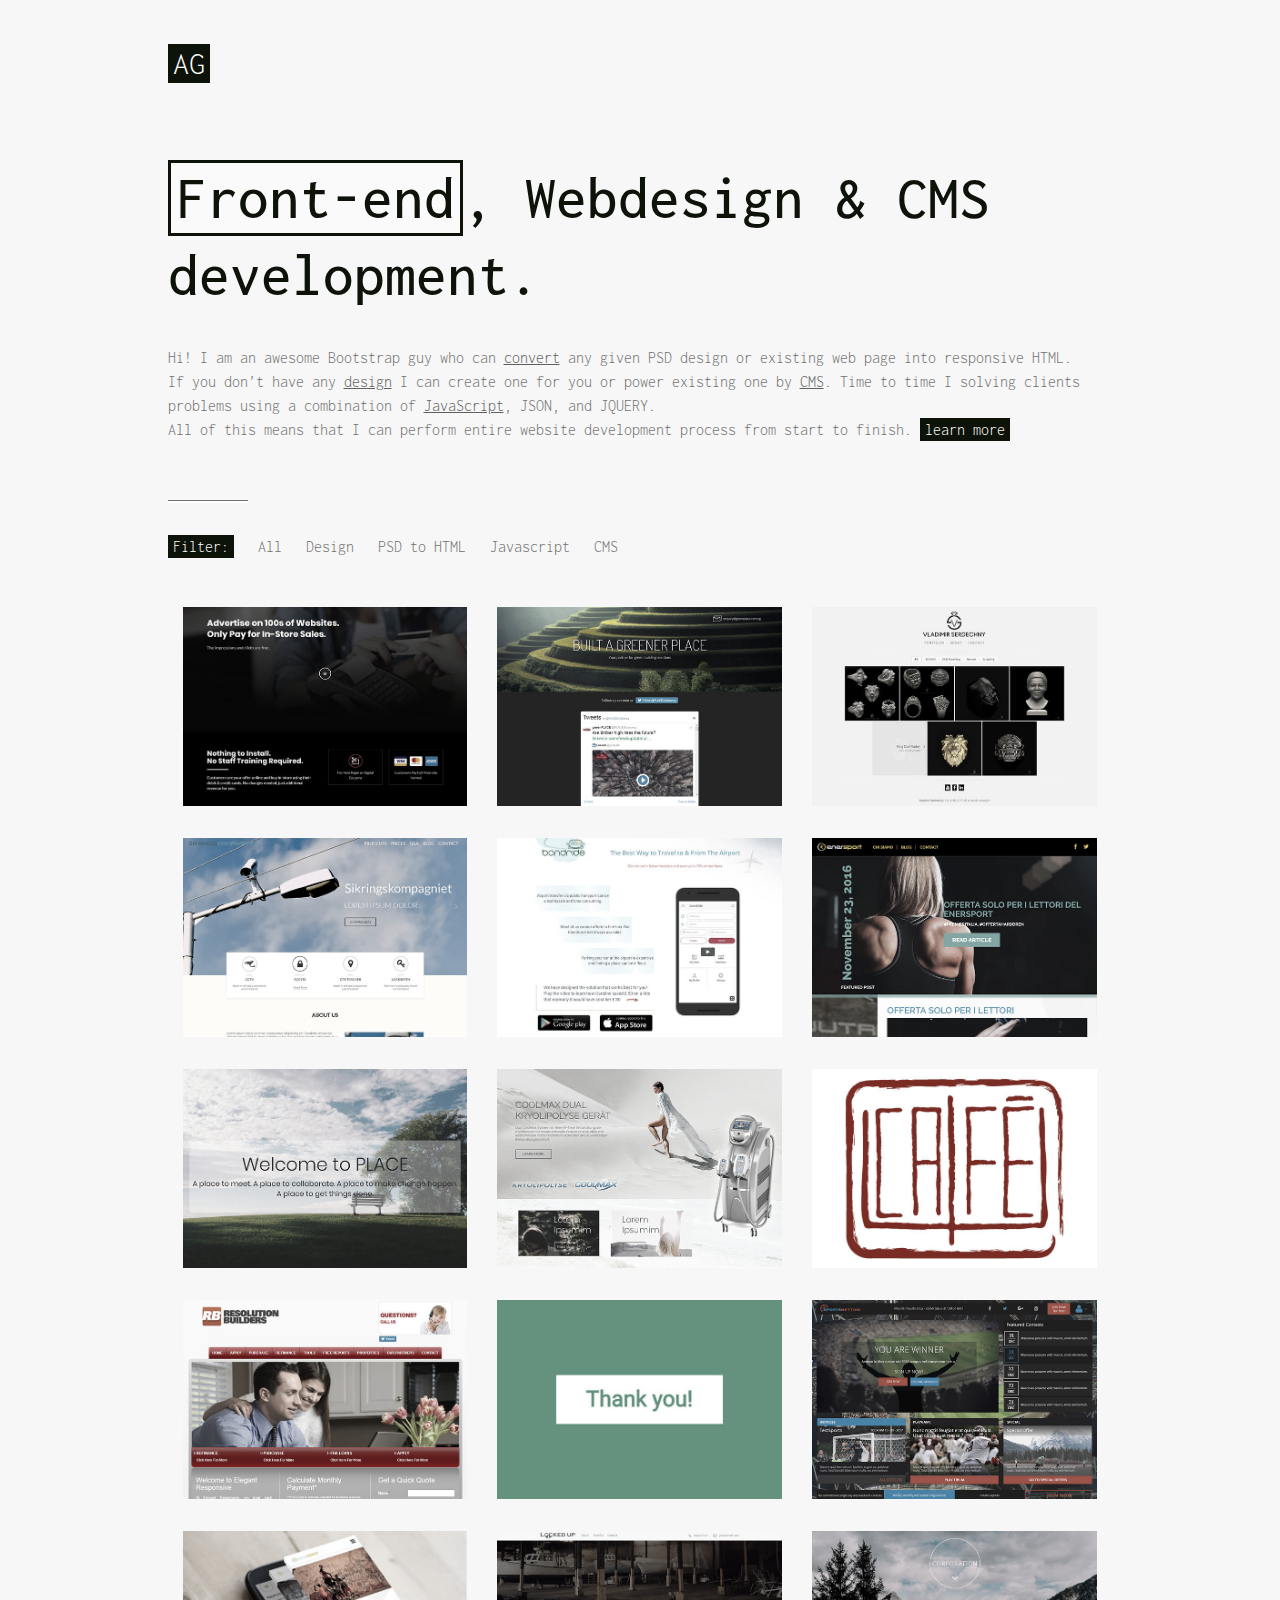
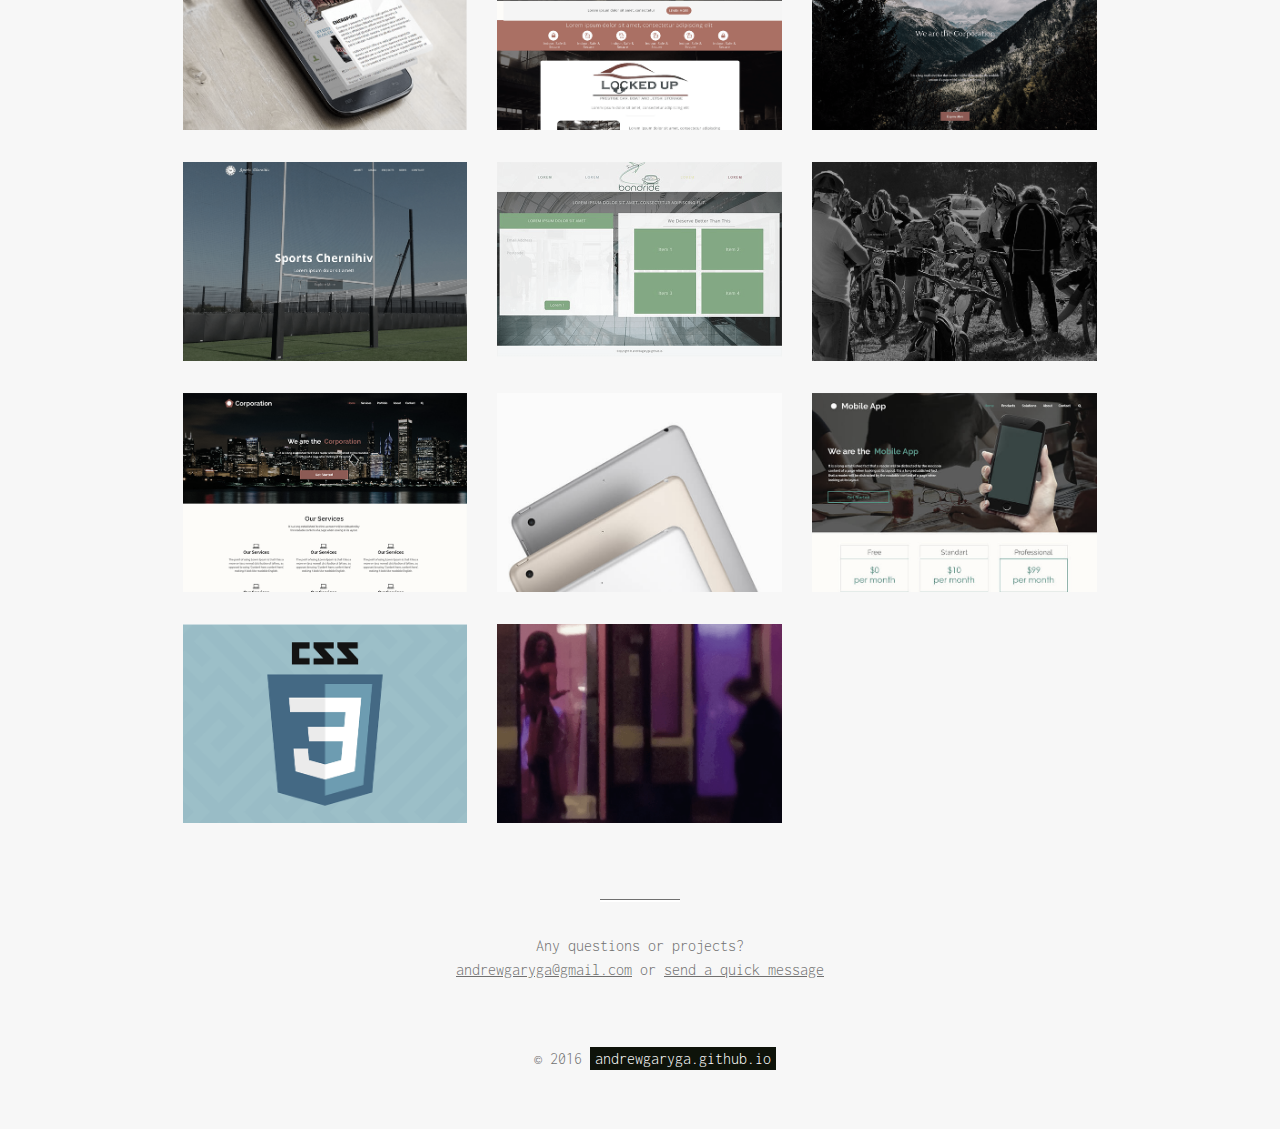
==== commit bd680d36: "New Portfolio Elements" ====
--- a/index.html
+++ b/index.html
@@ -43,7 +43,7 @@
 			<header>
 				<div class="row">
 					<div class="col-lg-offset-1 col-lg-10 col-md-12">
-						<!-- <img src="img/logo-1.png" alt=""> -->
+						<!-- <img src="img/logo-1.png" alt="portfolio image"> -->
 						<div class="logo"><span class="attention">AG</span></div>
 						<h1><span class="attention-main">Front-end</span>, Webdesign & CMS development.</h1>
 						<p>Hi! I am an awesome Bootstrap guy who can <span class="text-underline">convert</span> any given PSD design or existing web page into responsive HTML.<br class="visible-lg">If you don’t have any <span class="text-underline">design</span> I can create one for you or power 
@@ -59,8 +59,8 @@
 						</div>
 						<div class="row">
 							<div class="col-lg-12"><p>
-							Strong skills in main <span class="text-underline">front-end</span> techonologies: JavaScript, HTML5, CSS3, Bootstrap, Sass 
-							and mixins, jQuery, Ajax, Yaml, Markdown. <br>
+							Strong skills in main <span class="text-underline">front-end</span> techonologies: JavaScript, HTML5, CSS3, Bootstrap 4, Sass 
+							and mixins, jQuery, Ajax. <br>
 							The majority of my projects are staging using Git. <br>
 							<span class="text-underline">Data Bases:</span> postgresql and mysql. <br>
 							<span class="text-underline">CMS:</span> Grav, Couch, WordPress,  WP themes with Underscores. <br>
@@ -106,8 +106,247 @@
 
 					 <div class="container-mix col-lg-offset-1 col-lg-10">
 
-
-						<div class="item-wrap col-lg-4 mix design">
+						<!-- portfolio -->
+						<div class="item-wrap col-md-4 col-sm-6 mix design">
+							<div class="portfolio-item">
+							<a href="#accelerated" data-toggle="modal">
+								<img src="img/portfolio/accelerated/accelereted-thumb.jpg" class="img-responsive" alt="thumbnail">
+								<div class="item-label">
+										<div class="label-text">
+										  <a class="text-title">acceleratedbrand.com</a> 
+										</div>
+										<div class="label-bg"> </div>
+									  
+								</div>
+							</a>
+							</div>
+						</div>
+
+
+
+						<div class="item-wrap col-md-4 col-sm-6 mix design">
+							<div class="portfolio-item">
+							<a href="#greenplace" data-toggle="modal">
+								<img src="img/portfolio/greenplace/greenplace-thumb.jpg" class="img-responsive" alt="thumbnail">
+								<div class="item-label">
+										<div class="label-text">
+										  <a class="text-title">greenplace.com.sg</a> 
+										</div>
+										<div class="label-bg"> </div>
+									  
+								</div>
+							</a>
+							</div>
+						</div>
+
+
+
+						<div class="item-wrap col-md-4 col-sm-6 mix design">
+							<div class="portfolio-item">
+							<a href="#serdechny" data-toggle="modal">
+								<img src="img/portfolio/serdechny/serdechny-thumb.jpg" class="img-responsive" alt="thumbnail">
+								<div class="item-label">
+										<div class="label-text">
+										  <a class="text-title">serdechny.com</a> 
+										</div>
+										<div class="label-bg"> </div>
+									  
+								</div>
+							</a>
+							</div>
+						</div>
+
+
+
+						<div class="item-wrap col-md-4 col-sm-6 mix design">
+							<div class="portfolio-item">
+							<a href="#sikringskompagniet" data-toggle="modal">
+								<img src="img/portfolio/sikringskompagniet/sikringskompagniet-thumb.jpg" class="img-responsive" alt="thumbnail">
+								<div class="item-label">
+										<div class="label-text">
+										  <a class="text-title">sikringskompagniet</a> 
+										</div>
+										<div class="label-bg"> </div>
+									  
+								</div>
+							</a>
+							</div>
+						</div>
+
+
+
+						<div class="item-wrap col-md-4 col-sm-6 mix design">
+							<div class="portfolio-item">
+							<a href="#bondride_second" data-toggle="modal">
+								<img src="img/portfolio/bondride_second/bondride-thumb.jpg" class="img-responsive" alt="thumbnail">
+								<div class="item-label">
+										<div class="label-text">
+										  <a class="text-title">bondride.com</a> 
+										</div>
+										<div class="label-bg"> </div>
+									  
+								</div>
+							</a>
+							</div>
+						</div>
+
+
+
+						<div class="item-wrap col-md-4 col-sm-6 mix design">
+							<div class="portfolio-item">
+							<a href="#enersport" data-toggle="modal">
+								<img src="img/portfolio/enersport/enersport-thumb.jpg" class="img-responsive" alt="thumbnail">
+								<div class="item-label">
+										<div class="label-text">
+										  <a class="text-title">enersport.it</a> 
+										</div>
+										<div class="label-bg"> </div>
+									  
+								</div>
+							</a>
+							</div>
+						</div>
+
+
+
+						<div class="item-wrap col-md-4 col-sm-6 mix design">
+							<div class="portfolio-item">
+							<a href="#place" data-toggle="modal">
+								<img src="img/portfolio/place/place-thumb.jpg" class="img-responsive" alt="thumbnail">
+								<div class="item-label">
+										<div class="label-text">
+										  <a class="text-title">Place</a> 
+										</div>
+										<div class="label-bg"> </div>
+									  
+								</div>
+							</a>
+							</div>
+						</div>
+
+
+
+						<div class="item-wrap col-md-4 col-sm-6 mix design">
+							<div class="portfolio-item">
+							<a href="#beautytech" data-toggle="modal">
+								<img src="img/portfolio/beautytech/beautytech-thumb.jpg" class="img-responsive" alt="thumbnail">
+								<div class="item-label">
+										<div class="label-text">
+										  <a class="text-title">beauty-tech.de</a> 
+										</div>
+										<div class="label-bg"> </div>
+									  
+								</div>
+							</a>
+							</div>
+						</div>
+
+
+
+						<div class="item-wrap col-md-4 col-sm-6 mix design">
+							<div class="portfolio-item">
+							<a href="#articles" data-toggle="modal">
+								<img src="img/portfolio/articles/articles-thumb.jpg" class="img-responsive" alt="thumbnail">
+								<div class="item-label">
+										<div class="label-text">
+										  <a class="text-title">psi.cafe</a> 
+										</div>
+										<div class="label-bg"> </div>
+									  
+								</div>
+							</a>
+							</div>
+						</div>
+
+
+
+						<div class="item-wrap col-md-4 col-sm-6 mix design">
+							<div class="portfolio-item">
+							<a href="#elegant" data-toggle="modal">
+								<img src="img/portfolio/elegant/elegant-thumb.jpg" class="img-responsive" alt="thumbnail">
+								<div class="item-label">
+										<div class="label-text">
+										  <a class="text-title">elegant.responsive.com</a> 
+										</div>
+										<div class="label-bg"> </div>
+									  
+								</div>
+							</a>
+							</div>
+						</div>
+
+
+
+						<div class="item-wrap col-md-4 col-sm-6 mix design">
+							<div class="portfolio-item">
+							<a href="#vikengroup" data-toggle="modal">
+								<img src="img/portfolio/vikengroup/vikengroup-thumb.jpg" class="img-responsive" alt="thumbnail">
+								<div class="item-label">
+										<div class="label-text">
+										  <a class="text-title">vikengroup.github.io</a> 
+										</div>
+										<div class="label-bg"> </div>
+									  
+								</div>
+							</a>
+							</div>
+						</div>
+
+
+
+						<div class="item-wrap col-md-4 col-sm-6 mix design">
+							<div class="portfolio-item">
+							<a href="#sports_betting" data-toggle="modal">
+								<img src="img/portfolio/sports_betting/sportsbetting-thumb.jpg" class="img-responsive" alt="thumbnail">
+								<div class="item-label">
+										<div class="label-text">
+										  <a class="text-title">Sports Betting</a> 
+										</div>
+										<div class="label-bg"> </div>
+									  
+								</div>
+							</a>
+							</div>
+						</div>
+
+
+
+						<div class="item-wrap col-md-4 col-sm-6 mix design">
+							<div class="portfolio-item">
+							<a href="#enersport_concept" data-toggle="modal">
+								<img src="img/portfolio/enersport_concept/enersport_concept-thumb.jpg" class="img-responsive" alt="thumbnail">
+								<div class="item-label">
+										<div class="label-text">
+										  <a class="text-title">Enersport concept</a> 
+										</div>
+										<div class="label-bg"> </div>
+									  
+								</div>
+							</a>
+							</div>
+						</div>
+
+
+
+						<div class="item-wrap col-md-4 col-sm-6 mix design psd_to_html">
+							<div class="portfolio-item">
+							<a href="#lockdup" data-toggle="modal">
+								<img src="img/portfolio/LockedUpStorage/lockdUp.png" class="img-responsive" alt="thumbnail">
+								<div class="item-label">
+										<div class="label-text">
+										  <a class="text-title">LockedUp Storage</a> 
+										<!-- <span class="text-category">Logo</span> -->
+										</div>
+										<div class="label-bg"> </div>
+									  
+								</div>
+							</a>
+							</div>
+						</div>
+
+
+
+						<div class="item-wrap col-md-4 col-sm-6 mix design">
 							<div class="portfolio-item">
 							<a href="#corporation_beautiful" data-toggle="modal">
 								<img src="img/portfolio/corporation_beautiful_example/corporation_style_example.png" class="img-responsive" alt="thumbnail">
@@ -125,7 +364,61 @@
 
 
 
-						<div class="item-wrap col-lg-4 mix design">
+						<div class="item-wrap col-md-4 col-sm-6 mix design psd_to_html wordpress cms">
+							<div class="portfolio-item">
+							<a href="#sports_che" data-toggle="modal">
+								<img src="img/portfolio/chernihiv_foundation/sports_che.png" class="img-responsive" alt="thumbnail">
+								<div class="item-label">
+										<div class="label-text">
+										  <a class="text-title">chefoundation.org</a> 
+										<!-- <span class="text-category">Logo</span> -->
+										</div>
+										<div class="label-bg"> </div>
+									  
+								</div>
+							</a>
+							</div>
+						</div>
+
+
+
+						<div class="item-wrap col-md-4 col-sm-6 mix design psd_to_html">
+							<div class="portfolio-item">
+							<a href="#bondride" data-toggle="modal">
+								<img src="img/portfolio/bondride/bondride.png" class="img-responsive" alt="thumbnail">
+								<div class="item-label">
+										<div class="label-text">
+										  <a class="text-title">Bondride "coming soon"</a> 
+										<!-- <span class="text-category">Logo</span> -->
+										</div>
+										<div class="label-bg"> </div>
+									  
+								</div>
+							</a>
+							</div>
+						</div>
+
+
+
+						<div class="item-wrap col-md-4 col-sm-6 mix design psd_to_html">
+							<div class="portfolio-item">
+							<a href="#velofan" data-toggle="modal">
+								<img src="img/portfolio/Velofan/velofan.png" class="img-responsive" alt="thumbnail">
+								<div class="item-label">
+										<div class="label-text">
+										  <a class="text-title">www.velofan.com.ua</a> 
+										<!-- <span class="text-category">Logo</span> -->
+										</div>
+										<div class="label-bg"> </div>
+									  
+								</div>
+							</a>
+							</div>
+						</div>
+
+
+
+						<div class="item-wrap col-md-4 col-sm-6 mix design">
 							<div class="portfolio-item">
 							<a href="#corporation_big" data-toggle="modal">
 								<img src="img/portfolio/corporation_big_example/corporation_big.png" class="img-responsive" alt="thumbnail">
@@ -143,13 +436,13 @@
 
 
 
-						<div class="item-wrap col-lg-4 mix design psd_to_html wordpress cms">
-							<div class="portfolio-item">
-							<a href="#sports_che" data-toggle="modal">
-								<img src="img/portfolio/chernihiv_foundation/sports_che.png" class="img-responsive" alt="thumbnail">
-								<div class="item-label">
-										<div class="label-text">
-										  <a class="text-title">Sports Chernihiv</a> 
+						<div class="item-wrap col-md-4 col-sm-6 mix design psd_to_html">
+							<div class="portfolio-item">
+							<a href="#apple_animation" data-toggle="modal">
+								<img src="img/portfolio/apple_animation/apple-thumb.jpg" class="img-responsive" alt="thumbnail">
+								<div class="item-label">
+										<div class="label-text">
+										  <a class="text-title">apple_animation</a> 
 										<!-- <span class="text-category">Logo</span> -->
 										</div>
 										<div class="label-bg"> </div>
@@ -160,63 +453,25 @@
 						</div>
 
 
-						<div class="item-wrap col-lg-4 mix design psd_to_html">
-							<div class="portfolio-item">
-							<a href="#lockdup" data-toggle="modal">
-								<img src="img/portfolio/LockedUpStorage/lockdUp.png" class="img-responsive" alt="thumbnail">
-								<div class="item-label">
-										<div class="label-text">
-										  <a class="text-title">LockedUp Storage</a> 
-										<!-- <span class="text-category">Logo</span> -->
-										</div>
-										<div class="label-bg"> </div>
-									  
-								</div>
-							</a>
-							</div>
-						</div>
-
-
-
-						<div class="item-wrap col-lg-4 mix design psd_to_html">
-							<div class="portfolio-item">
-							<a href="#bondride" data-toggle="modal">
-								<img src="img/portfolio/bondride/bondride.png" class="img-responsive" alt="thumbnail">
-								<div class="item-label">
-										<div class="label-text">
-										  <a class="text-title">Bondride</a> 
-										<!-- <span class="text-category">Logo</span> -->
-										</div>
-										<div class="label-bg"> </div>
-									  
-								</div>
-							</a>
-							</div>
-						</div>
-
-
-
-						<div class="item-wrap col-lg-4 mix design psd_to_html">
-							<div class="portfolio-item">
-							<a href="#velofan" data-toggle="modal">
-								<img src="img/portfolio/Velofan/velofan.png" class="img-responsive" alt="thumbnail">
-								<div class="item-label">
-										<div class="label-text">
-										  <a class="text-title">Velofan</a> 
-										<!-- <span class="text-category">Logo</span> -->
-										</div>
-										<div class="label-bg"> </div>
-									  
-								</div>
-							</a>
-							</div>
-						</div>
-
-
+
+						<div class="item-wrap col-md-4 col-sm-6 mix design">
+							<div class="portfolio-item">
+							<a href="#mobile_app" data-toggle="modal">
+								<img src="img/portfolio/mobile_app/mobile-thumb.jpg" class="img-responsive" alt="thumbnail">
+								<div class="item-label">
+										<div class="label-text">
+										  <a class="text-title">Mobile App</a> 
+										</div>
+										<div class="label-bg"> </div>
+									  
+								</div>
+							</a>
+							</div>
+						</div>
 
 
 							
-					   <div class="item-wrap col-lg-4 mix psd_to_html">
+					   <div class="item-wrap col-md-4 col-sm-6 mix psd_to_html">
 						<div class="portfolio-item">
 						<a href="#jujjuu" data-toggle="modal">
 							<img src="img/portfolio/jujjuu/juju.png" class="img-responsive" alt="thumbnail">
@@ -231,8 +486,10 @@
 						</a>
 						</div>
 						</div>
+						
+
 							
-					   <div class="item-wrap col-lg-4 mix design psd_to_html">
+					   <div class="item-wrap col-md-4 col-sm-6 mix design psd_to_html">
 						<div class="portfolio-item">
 						<a href="#whale-studio" data-toggle="modal">
 							<img src="img/portfolio/Neon_Studio/your-studio.png" class="img-responsive" alt="thumbnail">
@@ -247,22 +504,7 @@
 						</a>
 						</div>
 						</div>
-<!-- 							
-					   <div class="item-wrap col-lg-4 mix category-4">
-						<div class="portfolio-item">
-							<img src="img/1.png" class="img-responsive" alt=""></div>
-						</div>
-							
-					   <div class="item-wrap col-lg-4 mix category-3">
-						<div class="portfolio-item">
-							<img src="img/1.png" class="img-responsive" alt=""></div>
-						</div>
-							
-					   <div class="item-wrap col-lg-4 mix category-3">
-						<div class="portfolio-item">
-							<img src="img/1.png" class="img-responsive" alt=""></div>
-						</div> -->
-							
+			
 
 					   <div class="gap"></div>
 					   <div class="gap"></div>
@@ -276,7 +518,7 @@
 		  
 			<section id="contact-form">
 				<div class="row">
-					<div class="col-lg-12 text-center"><hr class="bold">Any questions or projects? <br> <a href="mailto:andrewgaryga.gmail.com">andrewgaryga.gmail.com</a> or <span id="contact">send a quick message</span></div>
+					<div class="col-lg-12 text-center"><hr class="bold">Any questions or projects? <br> <a href="mailto:andrewgaryga@gmail.com">andrewgaryga@gmail.com</a> or <span id="contact">send a quick message</span></div>
 
 					
 					
@@ -342,7 +584,7 @@
 		<h4 class="modal-title">Modal Header</h4>
 	  </div>
 	  <div class="modal-body">
-		<img src="img/4.jpg" class="img-responsive" alt="">
+		<img src="img/4.jpg" class="img-responsive" alt="portfolio image">
 		<p>Some text in the modal.</p>
 	  </div>
 	  <div class="modal-footer">
@@ -351,23 +593,332 @@
 	</div>
 
   </div>
-</div>
-
-
-<div id="whale-studio" class="modal fade  mymodal" role="dialog">
-  <div class="modal-dialog">
-
-	<!-- Modal content-->
-	<div class="modal-content">
-	  <div class="modal-header">
-		<button type="button" class="close attention" data-dismiss="modal">&times;</button>
-		<h4 class="modal-title">Whale Studio</h4>
+</div> <!-- melem -->
+
+
+<div id="enersport_concept" class="modal fade  mymodal" role="dialog">
+  <div class="modal-dialog">
+
+	<!-- Modal content-->
+	<div class="modal-content">
+	  <div class="modal-header">
+		<button type="button" class="close attention" data-dismiss="modal">&times;</button>
+		<h4 class="modal-title">Enersport concept</h4>
+		<span class="text-underline">Logo Design</span>, <span class="text-underline">Adobe Photoshop</span>, <span>Adobe Illustrator</span>, <span>UI</span>.
+	  </div>
+	  <div class="modal-body">
+		<p>Client asked me to draw concept materials to present our future project to his business partner. And also redraw an old Google Maps marker to match a new color scheme.</p>
+		<hr>
+		<p>Design Mockup:</p>
+		<img src="img/portfolio/enersport_concept/concept-4.png" class="img-responsive" alt="portfolio image">
+		<br>
+		<p>New Marker:</p>
+		<img src="img/portfolio/enersport_concept/new-marker.png" class="img-responsive" alt="portfolio image">
+		<br>
+		<hr>
+	  </div>
+	  <div class="modal-footer">
+		<button type="button" class="btn btn-default attention" data-dismiss="modal">Close</button>
+	  </div>
+	</div>
+
+  </div>
+</div>
+
+
+
+<div id="elegant" class="modal fade  mymodal" role="dialog">
+  <div class="modal-dialog">
+
+	<!-- Modal content-->
+	<div class="modal-content">
+	  <div class="modal-header">
+		<button type="button" class="close attention" data-dismiss="modal">&times;</button>
+		<h4 class="modal-title"><a href="http://elegant.responsive.com.php56-26.ord1-1.websitetestlink.com" class="attention">elegant.responsive</a></h4>
+		<span class="text-underline">CSS3</span>, <span class="text-underline">JavaScript DOM</span>, <span class="text-underline">PHP</span>, <span class="text-underline">Responsive Design</span>.
+
+		
+	  </div>
+	  <div class="modal-body">
+		<p>Final Design:</p>
+		<img src="img/portfolio/elegant/elegant.jpg" class="img-responsive" alt="portfolio image">
+		<br>
+		<p>You can visit site here: <a href="http://elegant.responsive.com.php56-26.ord1-1.websitetestlink.com" class="attention">elegant.responsive</a>.</p>
+		<hr>
+		<p>This is definitely one of my most difficult projects. I needed to convert a very old site into responsive one. But this site was operated by some kind of "secret" CMS, to which I do not have access. Accordingly, I can not change the HTML, only CSS. I used CSS3 to its maximum.</p>
+		<p>In situations where I needed to add an HTML element I used JavaScript DOM.</p>
+		<p>For example, mobile navigation menu is created using JavaScript DOM. Content in the menu is loaded from the database to which I do not have access and I can see it only after referring to this field inside HTML. Sounds crazy? So it is.</p>
+		<hr>
+	  </div>
+	  <div class="modal-footer">
+		<button type="button" class="btn btn-default attention" data-dismiss="modal">Close</button>
+	  </div>
+	</div>
+
+  </div>
+</div>
+
+
+<div id="vikengroup" class="modal fade  mymodal" role="dialog">
+  <div class="modal-dialog">
+
+	<!-- Modal content-->
+	<div class="modal-content">
+	  <div class="modal-header">
+		<button type="button" class="close attention" data-dismiss="modal">&times;</button>
+		<h4 class="modal-title"><a href="http://vikengroup.github.io" class="attention">vikengroup.github.io</a></h4>
+		<span class="text-underline">CSS3</span>, <span class="text-underline">JavaScript</span>, <span class="text-underline">formspree.io</span>, <span class="text-underline">JSON</span>.
+
+		
+	  </div>
+	  <div class="modal-body">
+		<p>Final Design:</p>
+		<img src="img/portfolio/vikengroup/vikengroup.gif" class="img-responsive" alt="portfolio image">
+		<br>
+		<p>You can visit site here: <a href="http://vikengroup.github.io" class="attention">vikengroup.github.io</a>.</p>
+		<hr>
+		<p>The idea was to create a simple looking Contact Form website to collect base of possible future customers.</p>
+		<p>Client wanted a very simple website with green background and beautiful smooth animation. No page reloads after successful sending the letter. I used formspree.io because github pages doesn't support php.</p>
+		<hr>
+	  </div>
+	  <div class="modal-footer">
+		<button type="button" class="btn btn-default attention" data-dismiss="modal">Close</button>
+	  </div>
+	</div>
+
+  </div>
+</div>
+
+
+<div id="serdechny" class="modal fade  mymodal" role="dialog">
+  <div class="modal-dialog">
+
+	<!-- Modal content-->
+	<div class="modal-content">
+	  <div class="modal-header">
+		<button type="button" class="close attention" data-dismiss="modal">&times;</button>
+		<h4 class="modal-title"><a href="http://serdechny.com" class="attention">serdechny.com</a></h4>
+		<span class="text-underline">WordPress</span>, <span class="text-underline">Underscores</span>, <span class="text-underline">MixItUp</span>, <span class="text-underline">WordPress plugin development</span>, <span class="text-underline">LazyLoad</span>, <span class="text-underline">Theme Customization API</span>, <span class="text-underline">Responsive Design</span>, <span class="text-underline">Front-end Development</span>
+
+		
+	  </div>
+	  <div class="modal-body">
+		<p>Final Design:</p>
+		<img src="img/portfolio/serdechny/serdechny.jpg" class="img-responsive" alt="portfolio image">
+		<br>
+		<p>You can visit site here: <a href="http://serdechny.com" class="attention">serdechny.com</a>.</p>
+		<hr>
+
+		
+		<p>The client asked for the portfolio site with simple colors, but with strong functionality.</p>
+		<p>The main feature of the site is its complete customization through the WordPress Customizer.</p>
+		<p>For example, you can choose to display the portfolio items. You can chose between rectangular and square layout</p>
+		<img src="img/portfolio/serdechny/layout.jpg" class="img-responsive" alt="portfolio image">
+		<br>
+		<p>Retangular:</p>
+		<img src="img/portfolio/serdechny/rectangular.jpg" class="img-responsive" alt="portfolio image">
+		<br>
+		<p>Square:</p>
+		<img src="img/portfolio/serdechny/square.jpg" class="img-responsive" alt="portfolio image">
+		<br>
+		<dl> 
+			<dt>Also you can customize:</dt>
+			<dd>Modal type</dd>
+			<dd>Colors</dd>
+			<dd>Typography</dd>
+			<dd>Text</dd>
+			<dd>etc.</dd>
+		</dl>
+		<p>Another very powerful feature is the MixItUp plugin embedded in the Wordpress with LazyLoad and "Google" style loader on scroll.</p>
+		<img src="img/portfolio/serdechny/mixitup.gif" class="img-responsive" alt="portfolio image">
+		<hr>
+	  </div>
+	  <div class="modal-footer">
+		<button type="button" class="btn btn-default attention" data-dismiss="modal">Close</button>
+	  </div>
+	</div>
+
+  </div>
+</div>
+
+
+<div id="sports_betting" class="modal fade  mymodal" role="dialog">
+  <div class="modal-dialog">
+
+	<!-- Modal content-->
+	<div class="modal-content">
+	  <div class="modal-header">
+		<button type="button" class="close attention" data-dismiss="modal">&times;</button>
+		<h4 class="modal-title">PixxPros</h4>
+		<span class="text-underline">Material Design</span>, <span class="text-underline">Adobe Photoshop</span>, <span>Web App</span>, <span>UI</span>.
+	  </div>
+	  <div class="modal-body">
+		<p>This is a design project. I drew a design for sports_betting web application using Adobe Photoshop. Design optimized for Bootstrap grid.</p>
+		<hr>
+		<p>Final Design:</p>
+		<img src="img/portfolio/sports_betting/sports_betting.jpg" class="img-responsive" alt="portfolio image">
+		<br>
+		<hr>
+	  </div>
+	  <div class="modal-footer">
+		<button type="button" class="btn btn-default attention" data-dismiss="modal">Close</button>
+	  </div>
+	</div>
+
+  </div>
+</div>
+
+
+<div id="accelerated" class="modal fade  mymodal" role="dialog">
+  <div class="modal-dialog">
+
+	<!-- Modal content-->
+	<div class="modal-content">
+	  <div class="modal-header">
+		<button type="button" class="close attention" data-dismiss="modal">&times;</button>
+		<h4 class="modal-title"><a href="http://acceleratedbrand.com" class="attention">acceleratedbrand.com</a></h4>
+		<span class="text-underline">Bootstrap 4</span>, <span class="text-underline">Responsive Design</span>, <span class="text-underline">Front-end Development</span>
+
+		
+	  </div>
+	  <div class="modal-body">
+		<!-- <p>This project includes design creation and convertion it to responsive HTML.</p> -->
+		<p>Final Design:</p>
+		<img src="img/portfolio/accelerated/accelereted.jpg" class="img-responsive" alt="portfolio image">
+		<br>
+		<p>You can visit site here: <a href="http://acceleratedbrand.com" class="attention">acceleratedbrand.com</a>.</p>
+		<hr>
+
+		<p>My task was to convert a set of slides into a website design.</p>
+		<p>Example of a slide:</p>
+		<img src="img/portfolio/accelerated/CP_Sales-Deck.jpg" class="img-responsive" alt="portfolio image">
+		<p>I drew a design in Photoshop and after confirmation by client I converted design to Bootstrap 4 based html. Features of this website are full-screen menu and scrolling animation. Also I made an animated Bootstrap 4 slider. The slides are animated on scroll and on slide transition.</p>
+		<p>Final animated html:</p>
+		<img src="img/portfolio/accelerated/acceerated.gif" class="img-responsive" alt="portfolio image">
+		<hr>
+	  </div>
+	  <div class="modal-footer">
+		<button type="button" class="btn btn-default attention" data-dismiss="modal">Close</button>
+	  </div>
+	</div>
+
+  </div>
+</div>
+
+
+<div id="enersport" class="modal fade  mymodal" role="dialog">
+  <div class="modal-dialog">
+
+	<!-- Modal content-->
+	<div class="modal-content">
+	  <div class="modal-header">
+		<button type="button" class="close attention" data-dismiss="modal">&times;</button>
+		<h4 class="modal-title"><a href="http://enersport.it" class="attention">enersport.it</a></h4>
+		<span class="text-underline">Grav CMS</span>, <span class="text-underline">Activity theme</span>, <span class="text-underline">Google Maps API</span>, <span class="text-underline">Twig</span>, <span class="text-underline">Front-end Development</span>, <span>Adobe Illustrator</span>.
+
+		
+	  </div>
+	  <div class="modal-body">
+		<p>Final Design:</p>
+		<img src="img/portfolio/enersport/enersport.jpg" class="img-responsive" alt="portfolio image">
+		<br>
+		<p>You can visit site here: <a href="http://enersport.it" class="attention">enersport.it</a>.</p>
+		<hr>
+
+
+		<p>My job was to move the old site to a new html template, convert this template into a Grav theme, set up map display with Google Maps API and adjust widgets using JavaScript, create a preloader, protect client logos from download, etc.</p>
+		<p>Background map with Google Maps API:</p>
+		<img src="img/portfolio/enersport/enetsport-map.jpg" class="img-responsive" alt="portfolio image">
+		<br>
+		<p>Blog page with a featured post, which can be selected by the client inside the admin panel or randomly among published blog posts:</p>
+		<img src="img/portfolio/enersport//enersport-blog.jpg" class="img-responsive" alt="portfolio image">
+		<hr>
+	  </div>
+	  <div class="modal-footer">
+		<button type="button" class="btn btn-default attention" data-dismiss="modal">Close</button>
+	  </div>
+	</div>
+
+  </div>
+</div>
+
+
+<div id="sikringskompagniet" class="modal fade  mymodal" role="dialog">
+  <div class="modal-dialog">
+
+	<!-- Modal content-->
+	<div class="modal-content">
+	  <div class="modal-header">
+		<button type="button" class="close attention" data-dismiss="modal">&times;</button>
+		<h4 class="modal-title">Sikringskompagniet</h4>
+		<span class="text-underline">Design</span>, <span class="text-underline">Adobe Photoshop</span>, <span class="text-underline">Landing Page</span>
+	  </div>
+	  <div class="modal-body">
+		<p>This is a design project. I drew a design for the security systems company using Adobe Photoshop. Design optimized for Bootstrap grid.</p>
+		<hr>
+		<p>Final Design:</p>
+		<img src="img/portfolio/sikringskompagniet/sikringskompagniet.jpg" class="img-responsive" alt="portfolio image">
+		<br>
+		<hr>
+	  </div>
+	  <div class="modal-footer">
+		<button type="button" class="btn btn-default attention" data-dismiss="modal">Close</button>
+	  </div>
+	</div>
+
+  </div>
+</div>
+
+
+<div id="bondride_second" class="modal fade  mymodal" role="dialog">
+  <div class="modal-dialog">
+
+	<!-- Modal content-->
+	<div class="modal-content">
+	  <div class="modal-header">
+		<button type="button" class="close attention" data-dismiss="modal">&times;</button>
+		<h4 class="modal-title"><a href="http://bondride.com" class="attention">bondride.com</a></h4>
+		<span class="text-underline">Vimeo API</span>, <span class="text-underline">Responsive Design</span>, <span class="text-underline">Front-end Development</span>, <span class="text-underline">Bootstrap</span>.
+
+		
+	  </div>
+	  <div class="modal-body">
+		<!-- <p>This project includes design creation and convertion it to responsive HTML.</p> -->
+		<p>Final Design:</p>
+		<img src="img/portfolio/bondride_second/bondride.jpg" class="img-responsive" alt="portfolio image">
+		<br>
+		<p>You can visit site here: <a href="http://bondride.com" class="attention">bondride.com</a>.</p>
+		<hr>
+
+		
+		<p>The client provided me with a broken non-working page and asked to make on its basis a responsive three pages website.
+		Main feature of this site is a Vimeo player that plays video inside a smartphone picture. This was done with Vimeo API.</p>
+		<img src="img/portfolio/bondride_second/bondride_vimeo.gif" class="img-responsive" alt="portfolio image">
+		<hr>
+	  </div>
+	  <div class="modal-footer">
+		<button type="button" class="btn btn-default attention" data-dismiss="modal">Close</button>
+	  </div>
+	</div>
+
+  </div>
+</div>
+
+
+<div id="apple_animation" class="modal fade  mymodal" role="dialog">
+  <div class="modal-dialog">
+
+	<!-- Modal content-->
+	<div class="modal-content">
+	  <div class="modal-header">
+		<button type="button" class="close attention" data-dismiss="modal">&times;</button>
+		<h4 class="modal-title">apple_animation</h4>
 	  </div>
 	  <div class="modal-body">
 		<p>This project includes design creation and convertion it to responsive HTML.</p>
 		<hr>
 		<p>Final Design:</p>
-		<img src="img/portfolio/Neon_Studio/neon-studio.jpg" class="img-responsive" alt="">
+		<img src="img/portfolio/apple_animation/bondride.jpg" class="img-responsive" alt="portfolio image">
 		<br>
 		<p>You can download PSD <a href="https://drive.google.com/open?id=0By3QNtzqS2CiNHVmVE9nZUtkVXc" class="attention">here</a>.</p>
 		<hr>
@@ -387,6 +938,225 @@
 </div>
 
 
+<div id="beautytech" class="modal fade  mymodal" role="dialog">
+  <div class="modal-dialog">
+
+	<!-- Modal content-->
+	<div class="modal-content">
+	  <div class="modal-header">
+		<button type="button" class="close attention" data-dismiss="modal">&times;</button>
+		<h4 class="modal-title"><a href="http://www.beauty-tech.de/" class="attention">beauty-tech.de</a></h4>
+		<span class="text-underline">Design</span>, <span class="text-underline">Adobe Photoshop</span>, <span class="text-underline">Landing Page</span>
+	  </div>
+	  <div class="modal-body">
+		<p>This is a design project. I drew a design for the security systems company using Adobe Photoshop. Design optimized for Bootstrap grid.</p>
+		<hr>
+		<p>Final Design:</p>
+		<img src="img/portfolio/beautytech/beauty-tech-final-design.jpg" class="img-responsive" alt="portfolio image">
+		<hr>
+	  </div>
+	  <div class="modal-footer">
+		<button type="button" class="btn btn-default attention" data-dismiss="modal">Close</button>
+	  </div>
+	</div>
+
+  </div>
+</div>
+
+
+<div id="articles" class="modal fade  mymodal" role="dialog">
+  <div class="modal-dialog">
+
+	<!-- Modal content-->
+	<div class="modal-content">
+	  <div class="modal-header">
+		<button type="button" class="close attention" data-dismiss="modal">&times;</button>
+		<h4 class="modal-title"><a href="http://psi.cafe" class="attention">psi.cafe</a></h4>
+		<span class="text-underline">WordPress</span>, <span class="text-underline">Underscores</span>, <span class="text-underline">Twitter API</span>, <span class="text-underline">AJAX</span>, <span class="text-underline">WordPress Membership Plugin</span>, <span class="text-underline">Theme Customization API</span>, <span class="text-underline">Responsive Design</span>, <span class="text-underline">Front-end Development</span>, <span class="text-underline">Documentation</span>,
+
+		
+	  </div>
+	  <div class="modal-body">
+		<p>Final Design:</p>
+		<img src="img/portfolio/articles/articles.jpg" class="img-responsive" alt="portfolio image">
+		<br>
+		<p>You can visit site here: <a href="http://psi.cafe" class="attention">psi.cafe</a>.</p>
+		<hr>
+
+		
+		<p>Client asked for a simple-locking WordPress theme, but with very strong functionality.</p>
+		<p>The main idea of the site is the subscription platform. There are two versions of the content: a free and paid subscription. Paid subscription gives access to PRO content. The site has the ability to register, login and password recovery. Articles are categorized and can be sorted. Articles loaded with AJAX.</p>
+		<p>Client shared his idea via simple hand drawn sketch:</p>
+		<img src="img/portfolio/articles/idea.jpg" class="img-responsive" alt="portfolio image">
+		<br>
+		<p>AJAX posts loading:</p>
+		<img src="img/portfolio/articles/ajax.gif" class="img-responsive" alt="portfolio image">
+		<br>
+		<p>By default, you do not have access to content and if you try view "Pro Content" page, you will receive a message: "You must be logged in to view this content."</p>
+		<img src="img/portfolio/articles/restricte-post.jpg" class="img-responsive" alt="portfolio image">
+		<br>
+		<p>To access the content you need to register and choose subscription plan.</p>
+		<img src="img/portfolio/articles/submenu.jpg" class="img-responsive" alt="portfolio image">
+		<br>
+		<p>Payment is through PayPal.</p>
+		<p>Articles can be shared via Twitter:</p>
+		<img src="img/portfolio/articles/plusminus.jpg" class="img-responsive" alt="portfolio image">
+		<br>
+		<p>Client asked to write the documentation, which will help to understand the principle and theme customization.</p>
+		<img src="img/portfolio/articles/new-email.jpg" class="img-responsive" alt="portfolio image">
+		<hr>
+	  </div>
+	  <div class="modal-footer">
+		<button type="button" class="btn btn-default attention" data-dismiss="modal">Close</button>
+	  </div>
+	</div>
+
+  </div>
+</div>
+
+
+<div id="mobile_app" class="modal fade  mymodal" role="dialog">
+  <div class="modal-dialog">
+
+	<!-- Modal content-->
+	<div class="modal-content">
+	  <div class="modal-header">
+		<button type="button" class="close attention" data-dismiss="modal">&times;</button>
+		<h4 class="modal-title">Place</h4>
+	  </div>
+	  <div class="modal-body">
+		<p>This project includes design creation and convertion it to responsive HTML.</p>
+		<hr>
+		<p>Final Design:</p>
+		<img src="img/portfolio/mobile_app/1st-page.jpg" class="img-responsive" alt="portfolio image">
+		<br>
+		<p>You can download PSD <a href="https://drive.google.com/open?id=0By3QNtzqS2CiNHVmVE9nZUtkVXc" class="attention">here</a>.</p>
+		<hr>
+		<p>Final Responsive HTML:</p>
+		<img src="img/portfolio/Neon_Studio/whale_full.png" class="img-responsive" alt="responsive-img">
+		<img src="img/portfolio/Neon_Studio/whale_tabl.png" class="img-responsive" alt="responsive-img">
+		<img src="img/portfolio/Neon_Studio/whale_mob.png" class="img-responsive" alt="responsive-img">
+		<br>
+		<p>You can visit site here: <a href="https://andrewgaryga.github.io/whalestudio/" class="attention">andrewgaryga.github.io/whalestudio/</a>.</p>
+	  </div>
+	  <div class="modal-footer">
+		<button type="button" class="btn btn-default attention" data-dismiss="modal">Close</button>
+	  </div>
+	</div>
+
+  </div>
+</div>
+
+
+<div id="greenplace" class="modal fade  mymodal" role="dialog">
+  <div class="modal-dialog">
+
+	<!-- Modal content-->
+	<div class="modal-content">
+	  <div class="modal-header">
+		<button type="button" class="close attention" data-dismiss="modal">&times;</button>
+		<h4 class="modal-title"><a href="http://greenplace.com.sg" class="attention">greenplace.com.sg</a></h4>
+		<span class="text-underline">Twitter api</span>, <span class="text-underline">Responsive Design</span>, <span class="text-underline">Front-end Development</span>
+
+		
+	  </div>
+	  <div class="modal-body">
+		<!-- <p>This project includes design creation and convertion it to responsive HTML.</p> -->
+		<p>Final Design:</p>
+		<img src="img/portfolio/greenplace/greenplace.jpg" class="img-responsive" alt="portfolio image">
+		<br>
+		<p>You can visit site here: <a href="http://greenplace.com.sg" class="attention">greenplace.com.sg</a>.</p>
+		<hr>
+
+		
+		<p>Client shared his idea via simple .ppt sketch:</p>
+		<img src="img/portfolio/greenplace/greenplace_website.jpg" class="img-responsive" alt="portfolio image">
+		<p>I drew a design in Photoshop and after confirmation by client I converted design to responsive html:</p>
+		<img src="img/portfolio/greenplace/Screen_Shot.jpg" class="img-responsive" alt="portfolio image">
+		<p>Then the client asked to implement twitter feed via twitter api. I drew two versions, dark and light. The client chose dark and I converted it into html.</p>
+		<img src="img/portfolio/greenplace/GreenBuilding twitter dark.jpg" class="img-responsive" alt="portfolio image">
+		<hr>
+	  </div>
+	  <div class="modal-footer">
+		<button type="button" class="btn btn-default attention" data-dismiss="modal">Close</button>
+	  </div>
+	</div>
+
+  </div>
+</div>
+
+
+<div id="place" class="modal fade  mymodal" role="dialog">
+  <div class="modal-dialog">
+
+	<!-- Modal content-->
+	<div class="modal-content">
+	  <div class="modal-header">
+		<button type="button" class="close attention" data-dismiss="modal">&times;</button>
+		<h4 class="modal-title"><a href="http://place.com.sg" class="attention">place.com.sg</a></h4>
+		<span class="text-underline">Adobe Photoshop</span>, <span class="text-underline">Responsive Design</span>, <span class="text-underline">Front-end Development</span>
+
+		
+	  </div>
+	  <div class="modal-body">
+		<!-- <p>This project includes design creation and convertion it to responsive HTML.</p> -->
+		<p>Final Design:</p>
+		<img src="img/portfolio/place/place.jpg" class="img-responsive" alt="portfolio image">
+		<br>
+		<p>You can visit site here: <a href="http://place.com.sg" class="attention">place.com.sg</a>.</p>
+		<hr>
+
+		
+		<p>Client shared his idea via simple .ppt sketch:</p>
+		<img src="img/portfolio/place/place-idea.jpg" class="img-responsive" alt="portfolio image">
+		<br>
+		<p>I drew a design in Photoshop and after confirmation by client I converted design to responsive html:</p>
+		<img src="img/portfolio/place/screenshot.jpg" class="img-responsive" alt="portfolio image">
+		<hr>
+	  </div>
+	  <div class="modal-footer">
+		<button type="button" class="btn btn-default attention" data-dismiss="modal">Close</button>
+	  </div>
+	</div>
+
+  </div>
+</div>
+
+
+
+<div id="whale-studio" class="modal fade  mymodal" role="dialog">
+  <div class="modal-dialog">
+
+	<!-- Modal content-->
+	<div class="modal-content">
+	  <div class="modal-header">
+		<button type="button" class="close attention" data-dismiss="modal">&times;</button>
+		<h4 class="modal-title">Whale Studio</h4>
+	  </div>
+	  <div class="modal-body">
+		<p>This project includes design creation and convertion it to responsive HTML.</p>
+		<hr>
+		<p>Final Design:</p>
+		<img src="img/portfolio/Neon_Studio/neon-studio.jpg" class="img-responsive" alt="portfolio image">
+		<br>
+		<p>You can download PSD <a href="https://drive.google.com/open?id=0By3QNtzqS2CiNHVmVE9nZUtkVXc" class="attention">here</a>.</p>
+		<hr>
+		<p>Final Responsive HTML:</p>
+		<img src="img/portfolio/Neon_Studio/whale_full.png" class="img-responsive" alt="responsive-img">
+		<img src="img/portfolio/Neon_Studio/whale_tabl.png" class="img-responsive" alt="responsive-img">
+		<img src="img/portfolio/Neon_Studio/whale_mob.png" class="img-responsive" alt="responsive-img">
+		<br>
+		<p>You can visit site here: <a href="https://andrewgaryga.github.io/whalestudio/" class="attention">andrewgaryga.github.io/whalestudio/</a>.</p>
+	  </div>
+	  <div class="modal-footer">
+		<button type="button" class="btn btn-default attention" data-dismiss="modal">Close</button>
+	  </div>
+	</div>
+
+  </div>
+</div>
+
+
 <div id="velofan" class="modal fade" role="dialog">
   <div class="modal-dialog">
 
@@ -400,7 +1170,7 @@
 		<p>This project includes design creation and convertion it to responsive HTML.</p>
 		<hr>
 		<p>Final Design:</p>
-		<img src="img/portfolio/Velofan/velofan.jpg" class="img-responsive" alt="">
+		<img src="img/portfolio/Velofan/velofan.jpg" class="img-responsive" alt="portfolio image">
 		<br>
 		<p>You can download PSD <a href="https://drive.google.com/open?id=0By3QNtzqS2CiWThOdlB0dzJaeFU" class="attention">here</a>.</p>
 		<hr>
@@ -420,37 +1190,41 @@
 </div>
 
 
-<div id="lockdup" class="modal fade" role="dialog">
-  <div class="modal-dialog">
-
-	<!-- Modal content-->
-	<div class="modal-content">
-	  <div class="modal-header">
-		<button type="button" class="close attention" data-dismiss="modal">&times;</button>
-		<h4 class="modal-title">LockedUp Storage</h4>
-	  </div>
-	  <div class="modal-body">
-		<p>This project includes design creation and convertion it to responsive HTML.</p>
-		<hr>
-		<p>Final Design:</p>
-		<img src="img/portfolio/LockedUpStorage/lockedUp.jpg" class="img-responsive" alt="">
-		<br>
-		<p>You can download PSD <a href="https://drive.google.com/open?id=0By3QNtzqS2CiLUZlYlJMQ2lRSjQ" class="attention">here</a>.</p>
-		<hr>
-		<p>Final Responsive HTML:</p>
-		<img src="img/portfolio/LockedUpStorage/lockedup_full.png" class="img-responsive" alt="responsive-img">
-		<img src="img/portfolio/LockedUpStorage/lockedup_tablet.png" class="img-responsive" alt="responsive-img">
-		<img src="img/portfolio/LockedUpStorage/lockedup_mob.png" class="img-responsive" alt="responsive-img">
-		<br>
-		<p>You can visit site here: <a href="http://lockedupstorage.com.au/" class="attention">lockedupstorage.com.au/</a>.</p>
-	  </div>
-	  <div class="modal-footer">
-		<button type="button" class="btn btn-default attention" data-dismiss="modal">Close</button>
-	  </div>
-	</div>
-
-  </div>
-</div>
+<div id="lockdup" class="modal fade  mymodal" role="dialog">
+  <div class="modal-dialog">
+
+	<!-- Modal content-->
+	<div class="modal-content">
+	  <div class="modal-header">
+		<button type="button" class="close attention" data-dismiss="modal">&times;</button>
+		<h4 class="modal-title"><a href="http://http://lockedupstorage.com.au/" class="attention">http://lockedupstorage.com.au/</a></h4>
+		<span class="text-underline">Bootstrap</span>, <span class="text-underline">Responsive Design</span>, <span class="text-underline">Front-end Development</span>
+
+		
+	  </div>
+	  <div class="modal-body">
+		<!-- <p>This project includes design creation and convertion it to responsive HTML.</p> -->
+		<p>Final Design:</p>
+		<img src="img/portfolio/LockedUpStorage/lckd-up.jpg" class="img-responsive" alt="portfolio image">
+		<br>
+		<p>You can visit site here: <a href="http://http://lockedupstorage.com.au/" class="attention">http://lockedupstorage.com.au/</a>.</p>
+		<hr>
+
+		
+		<p>Client had absolutely no idea how his corporation website will look like. So he asked me to do all work from start to finish. Design, converting design to responsive html, transfering website to hosting and connect domain name.</p>
+		<p>Full page:</p>
+		<img src="img/portfolio/LockedUpStorage/lockedUp.jpg" class="img-responsive" alt="portfolio image">
+		<hr>
+	  </div>
+	  <div class="modal-footer">
+		<button type="button" class="btn btn-default attention" data-dismiss="modal">Close</button>
+	  </div>
+	</div>
+
+  </div>
+</div>
+
+
 
 <div id="sports_che" class="modal fade" role="dialog">
   <div class="modal-dialog">
@@ -459,13 +1233,13 @@
 	<div class="modal-content">
 	  <div class="modal-header">
 		<button type="button" class="close attention" data-dismiss="modal">&times;</button>
-		<h4 class="modal-title">Sports Chernihiv</h4>
+		<h4 class="modal-title"><a href="http://chefoundation.org/" class="attention">chefoundation.org</a></h4>
 	  </div>
 	  <div class="modal-body">
 		<p>This project includes design creation, convertion it to responsive HTML and powering by WordPress.</p>
 		<hr>
 		<p>Final Design:</p>
-		<img src="img/portfolio/chernihiv_foundation/che-found.jpg" class="img-responsive" alt="">
+		<img src="img/portfolio/chernihiv_foundation/che-found.jpg" class="img-responsive" alt="portfolio image">
 		<br>
 		<p>You can download PSD <a href="https://drive.google.com/open?id=0By3QNtzqS2CicmlrU1ByMU5lNFE" class="attention">here</a>.</p>
 		<hr>
@@ -474,40 +1248,42 @@
 		<img src="img/portfolio/chernihiv_foundation/sports_che_tabl.png" class="img-responsive" alt="responsive-img">
 		<img src="img/portfolio/chernihiv_foundation/sports_che_mob.png" class="img-responsive" alt="responsive-img">
 		<br>
-		<p>You can visit site here:<a href="https://andrewgaryga.github.io/sport-chernihiv" class="attention">andrewgaryga.github.io/sport-chernihiv</a>.</p>
-	  </div>
-	  <div class="modal-footer">
-		<button type="button" class="btn btn-default attention" data-dismiss="modal">Close</button>
-	  </div>
-	</div>
-
-  </div>
-</div>
-
-
-<div id="bondride" class="modal fade" role="dialog">
-  <div class="modal-dialog">
-
-	<!-- Modal content-->
-	<div class="modal-content">
-	  <div class="modal-header">
-		<button type="button" class="close attention" data-dismiss="modal">&times;</button>
-		<h4 class="modal-title">Bondride</h4>
-	  </div>
-	  <div class="modal-body">
-		<p>This project includes design creation and convertion it to responsive HTML.</p>
-		<hr>
-		<p>Final Design:</p>
-		<img src="img/portfolio/bondride/bondride.png" class="img-responsive" alt="">
-		<br>
-		<p>You can download PSD <a href="https://drive.google.com/open?id=0By3QNtzqS2CiVG9fR2N5eE0xTU0" class="attention">here</a>.</p>
-		<hr>
-		<p>Final Responsive HTML:</p>
-		<img src="img/portfolio/bondride/bondride_pc.png" class="img-responsive" alt="responsive-img">
-		<img src="img/portfolio/bondride/bondride_tablet.png" class="img-responsive" alt="responsive-img">
-		<img src="img/portfolio/bondride/bondride_mob.png" class="img-responsive" alt="responsive-img">
-		<br>
-		<p>You can visit site here:<a href="https://andrewgaryga.github.io/RidesharingPlatform/" class="attention">andrewgaryga.github.io/RidesharingPlatform/</a>.</p>
+		<p>You can visit site here:<a href="https://chefoundation.org/" class="attention">chefoundation.org</a>.</p>
+	  </div>
+	  <div class="modal-footer">
+		<button type="button" class="btn btn-default attention" data-dismiss="modal">Close</button>
+	  </div>
+	</div>
+
+  </div>
+</div>
+
+
+<div id="bondride" class="modal fade  mymodal" role="dialog">
+  <div class="modal-dialog">
+
+	<!-- Modal content-->
+	<div class="modal-content">
+	  <div class="modal-header">
+		<button type="button" class="close attention" data-dismiss="modal">&times;</button>
+		<h4 class="modal-title"><a href="http://bondride.com" class="attention">bondride.com</a></h4>
+		<span class="text-underline">Vimeo API</span>, <span class="text-underline">Responsive Design</span>, <span class="text-underline">Front-end Development</span>, <span class="text-underline">Bootstrap</span>
+
+		
+	  </div>
+	  <div class="modal-body">
+		<!-- <p>This project includes design creation and convertion it to responsive HTML.</p> -->
+		<p>Final Design:</p>
+		<img src="img/portfolio/bondride/bondride-final.png" class="img-responsive" alt="portfolio image">
+		<br>
+		<p>You can visit site here: <a href="http://greenplace.com.sg" class="attention">greenplace.com.sg</a>.</p>
+		<hr>
+
+		
+		<p>The client provided me with a broken non-working page and asked to make on its basis a responsive three pages website.
+		Main feature of this site is a Vimeo player that plays video inside a smartphone picture. This was done with Vimeo API.</p>
+		<img src="img/portfolio/bondride/bondride_vimeo.gif" class="img-responsive" alt="portfolio image">
+		<hr>
 	  </div>
 	  <div class="modal-footer">
 		<button type="button" class="btn btn-default attention" data-dismiss="modal">Close</button>
@@ -520,7 +1296,7 @@
 
 <div id="jujjuu" class="modal fade" role="dialog">
   <div class="modal-dialog">
-
+	
 	<!-- Modal content-->
 	<div class="modal-content">
 	  <div class="modal-header">
@@ -554,7 +1330,7 @@
 		<p>This is an example of my large corporate website design. I use verical bootstrap grid and horizontal Photoshop grid for easy positioning elements in height using EM units while converting PSD to HTML.</p>
 		<hr>
 		<p>Final Design:</p>
-		<img src="img/portfolio/corporation_big_example/we-are-the-corporation_web.jpg" class="img-responsive" alt="">
+		<img src="img/portfolio/corporation_big_example/we-are-the-corporation_web.jpg" class="img-responsive" alt="portfolio image">
 		<br>
 		<p>You can download PSD <a href="https://drive.google.com/open?id=0By3QNtzqS2CieG1aM1pvQXdtd2M" class="attention">here</a>.</p>
 	  </div>
@@ -579,7 +1355,7 @@
 		<p>This is an example of my large corporate website design. I use verical bootstrap grid and horizontal Photoshop grid for easy positioning elements in height using EM units while converting PSD to HTML.</p>
 		<hr>
 		<p>Final Design:</p>
-		<img src="img/portfolio/corporation_beautiful_example/corporation-wood_web.jpg" class="img-responsive" alt="">
+		<img src="img/portfolio/corporation_beautiful_example/corporation-wood_web.jpg" class="img-responsive" alt="portfolio image">
 		<br>
 		<p>You can download PSD <a href="https://drive.google.com/open?id=0By3QNtzqS2CiYTU3YW9oNi1OWms" class="attention">here</a>.</p>
 	  </div>
--- a/css/style.css
+++ b/css/style.css
@@ -196,4 +196,8 @@
 .modal .modal-footer {
   border-top: none; }
 
+@media screen and (min-width: 400px) {
+  .mix img {
+    height: 199px; } }
+
 /*# sourceMappingURL=style.css.map */
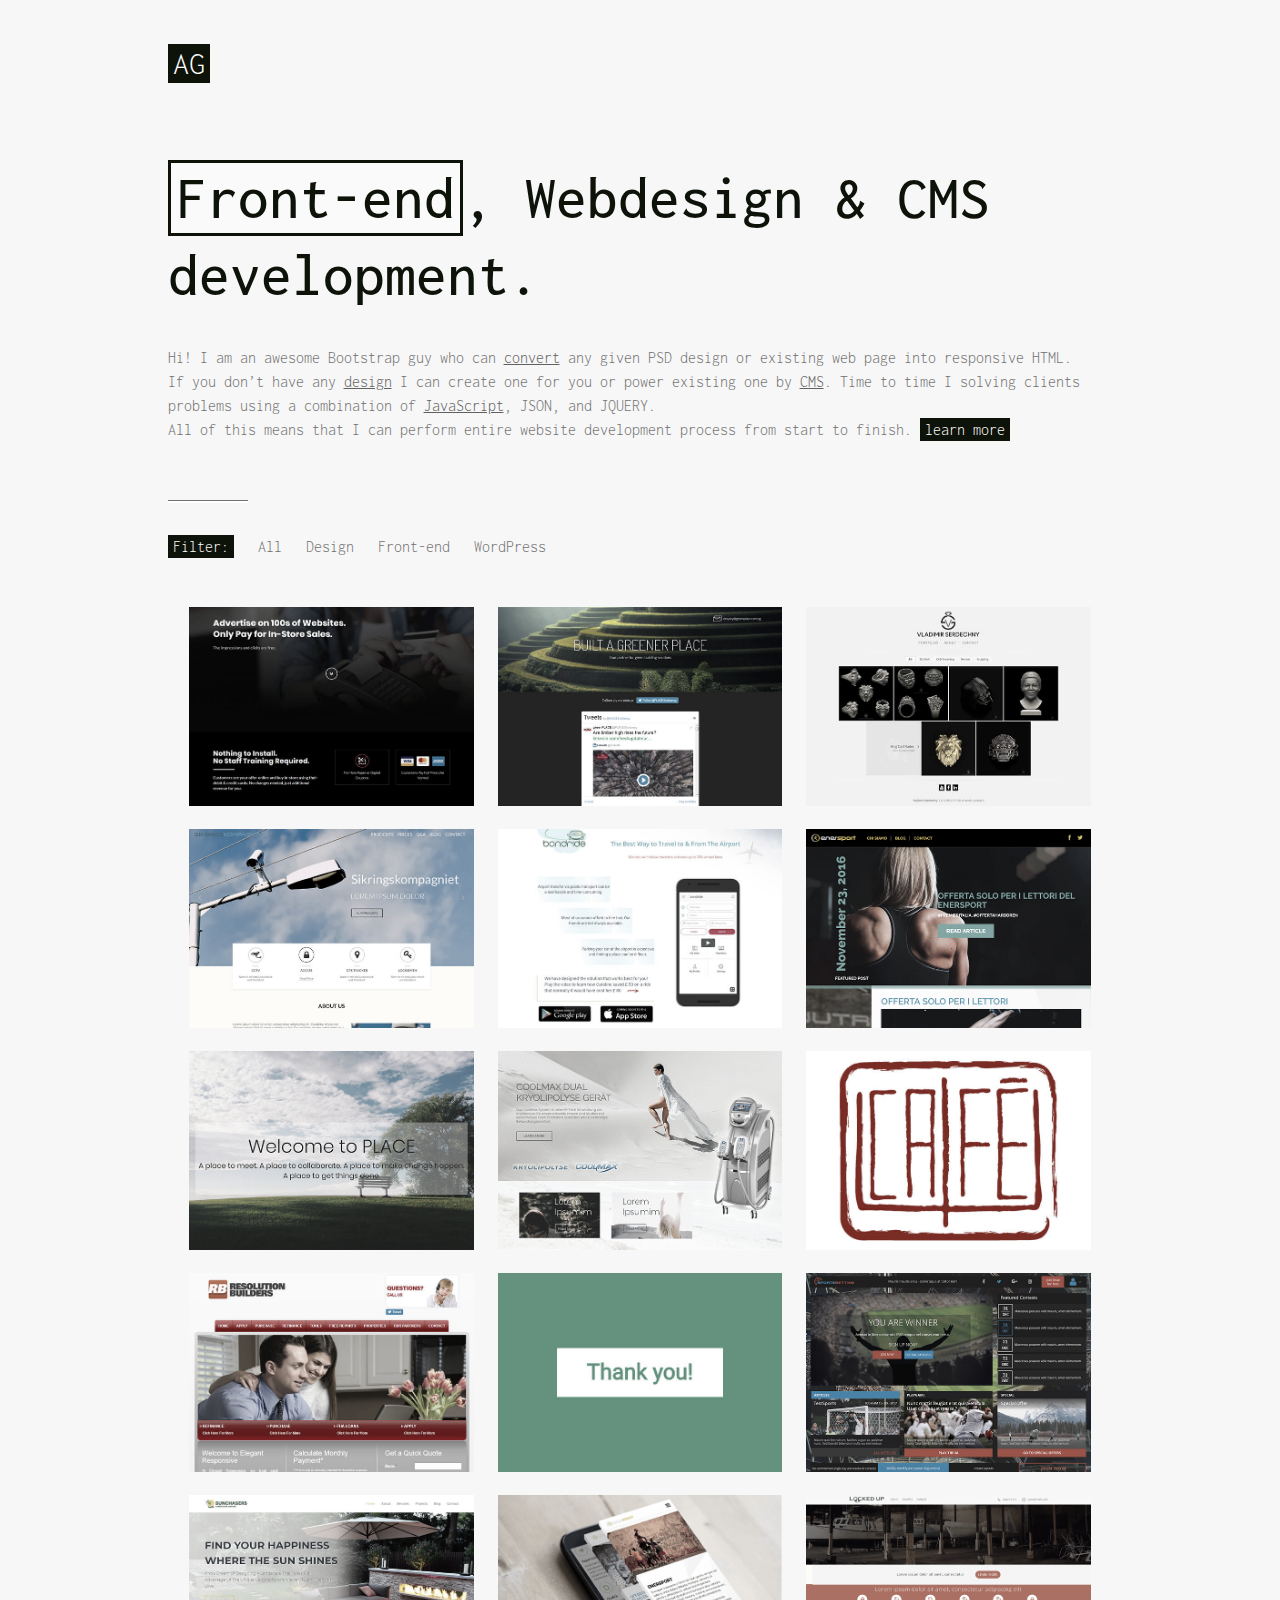
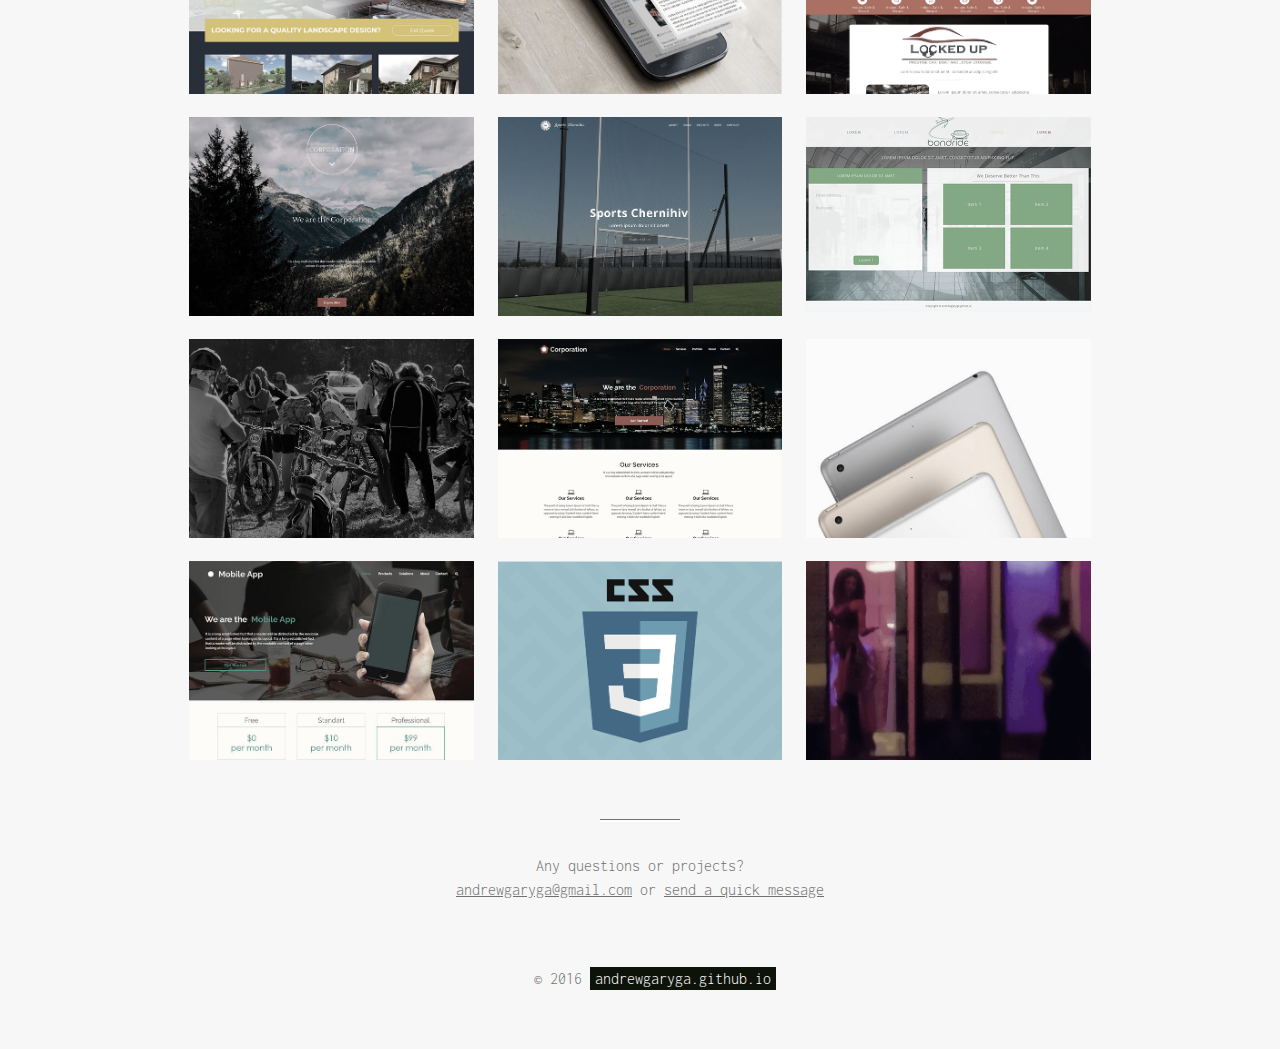
==== commit f3b6e541: "Mix It Up Fix" ====
--- a/index.html
+++ b/index.html
@@ -97,17 +97,16 @@
 							<li><span class="attention">Filter:</span></li>
 							<li class="filter" data-filter="all">All</li>
 							<li class="filter" data-filter=".design">Design</li>
-							<li class="filter" data-filter=".psd_to_html">PSD to HTML</li>
-							<li class="filter" data-filter=".javascript">Javascript</li>
-							<li class="filter" data-filter=".cms">CMS</li>
+							<li class="filter" data-filter=".front-end">Front-end</li>
+							<li class="filter" data-filter=".wordpress">WordPress</li>
 						</ul>
 					</div>
 
 
-					 <div class="container-mix col-lg-offset-1 col-lg-10">
+					 <div class="container-mix text-center">
 
 						<!-- portfolio -->
-						<div class="item-wrap col-md-4 col-sm-6 mix design">
+						<div class="item-wrap mix design front-end">
 							<div class="portfolio-item">
 							<a href="#accelerated" data-toggle="modal">
 								<img src="img/portfolio/accelerated/accelereted-thumb.jpg" class="img-responsive" alt="thumbnail">
@@ -124,7 +123,7 @@
 
 
 
-						<div class="item-wrap col-md-4 col-sm-6 mix design">
+						<div class="item-wrap mix design front-end">
 							<div class="portfolio-item">
 							<a href="#greenplace" data-toggle="modal">
 								<img src="img/portfolio/greenplace/greenplace-thumb.jpg" class="img-responsive" alt="thumbnail">
@@ -141,7 +140,7 @@
 
 
 
-						<div class="item-wrap col-md-4 col-sm-6 mix design">
+						<div class="item-wrap mix design front-end wordpress">
 							<div class="portfolio-item">
 							<a href="#serdechny" data-toggle="modal">
 								<img src="img/portfolio/serdechny/serdechny-thumb.jpg" class="img-responsive" alt="thumbnail">
@@ -158,7 +157,7 @@
 
 
 
-						<div class="item-wrap col-md-4 col-sm-6 mix design">
+						<div class="item-wrap mix design">
 							<div class="portfolio-item">
 							<a href="#sikringskompagniet" data-toggle="modal">
 								<img src="img/portfolio/sikringskompagniet/sikringskompagniet-thumb.jpg" class="img-responsive" alt="thumbnail">
@@ -175,7 +174,7 @@
 
 
 
-						<div class="item-wrap col-md-4 col-sm-6 mix design">
+						<div class="item-wrap mix design front-end">
 							<div class="portfolio-item">
 							<a href="#bondride_second" data-toggle="modal">
 								<img src="img/portfolio/bondride_second/bondride-thumb.jpg" class="img-responsive" alt="thumbnail">
@@ -192,7 +191,7 @@
 
 
 
-						<div class="item-wrap col-md-4 col-sm-6 mix design">
+						<div class="item-wrap mix front-end">
 							<div class="portfolio-item">
 							<a href="#enersport" data-toggle="modal">
 								<img src="img/portfolio/enersport/enersport-thumb.jpg" class="img-responsive" alt="thumbnail">
@@ -209,7 +208,7 @@
 
 
 
-						<div class="item-wrap col-md-4 col-sm-6 mix design">
+						<div class="item-wrap mix design front-end">
 							<div class="portfolio-item">
 							<a href="#place" data-toggle="modal">
 								<img src="img/portfolio/place/place-thumb.jpg" class="img-responsive" alt="thumbnail">
@@ -226,7 +225,7 @@
 
 
 
-						<div class="item-wrap col-md-4 col-sm-6 mix design">
+						<div class="item-wrap mix design">
 							<div class="portfolio-item">
 							<a href="#beautytech" data-toggle="modal">
 								<img src="img/portfolio/beautytech/beautytech-thumb.jpg" class="img-responsive" alt="thumbnail">
@@ -243,7 +242,7 @@
 
 
 
-						<div class="item-wrap col-md-4 col-sm-6 mix design">
+						<div class="item-wrap mix design front-end wordpress">
 							<div class="portfolio-item">
 							<a href="#articles" data-toggle="modal">
 								<img src="img/portfolio/articles/articles-thumb.jpg" class="img-responsive" alt="thumbnail">
@@ -260,7 +259,7 @@
 
 
 
-						<div class="item-wrap col-md-4 col-sm-6 mix design">
+						<div class="item-wrap mix front-end">
 							<div class="portfolio-item">
 							<a href="#elegant" data-toggle="modal">
 								<img src="img/portfolio/elegant/elegant-thumb.jpg" class="img-responsive" alt="thumbnail">
@@ -277,7 +276,7 @@
 
 
 
-						<div class="item-wrap col-md-4 col-sm-6 mix design">
+						<div class="item-wrap mix design front-end">
 							<div class="portfolio-item">
 							<a href="#vikengroup" data-toggle="modal">
 								<img src="img/portfolio/vikengroup/vikengroup-thumb.jpg" class="img-responsive" alt="thumbnail">
@@ -294,7 +293,7 @@
 
 
 
-						<div class="item-wrap col-md-4 col-sm-6 mix design">
+						<div class="item-wrap mix design">
 							<div class="portfolio-item">
 							<a href="#sports_betting" data-toggle="modal">
 								<img src="img/portfolio/sports_betting/sportsbetting-thumb.jpg" class="img-responsive" alt="thumbnail">
@@ -311,7 +310,26 @@
 
 
 
-						<div class="item-wrap col-md-4 col-sm-6 mix design">
+
+						<div class="item-wrap mix wordpress">
+							<div class="portfolio-item">
+							<a href="#sunchasers" data-toggle="modal">
+								<img src="img/portfolio/sunchasers/Sunchasers-thumb.jpg" class="img-responsive" alt="thumbnail">
+								<div class="item-label">
+										<div class="label-text">
+										  <a class="text-title">Sunchasers</a> 
+										</div>
+										<div class="label-bg"> </div>
+									  
+								</div>
+							</a>
+							</div>
+						</div>
+
+
+
+
+						<div class="item-wrap mix design">
 							<div class="portfolio-item">
 							<a href="#enersport_concept" data-toggle="modal">
 								<img src="img/portfolio/enersport_concept/enersport_concept-thumb.jpg" class="img-responsive" alt="thumbnail">
@@ -328,7 +346,7 @@
 
 
 
-						<div class="item-wrap col-md-4 col-sm-6 mix design psd_to_html">
+						<div class="item-wrap mix design psd_to_html">
 							<div class="portfolio-item">
 							<a href="#lockdup" data-toggle="modal">
 								<img src="img/portfolio/LockedUpStorage/lockdUp.png" class="img-responsive" alt="thumbnail">
@@ -346,7 +364,7 @@
 
 
 
-						<div class="item-wrap col-md-4 col-sm-6 mix design">
+						<div class="item-wrap mix design">
 							<div class="portfolio-item">
 							<a href="#corporation_beautiful" data-toggle="modal">
 								<img src="img/portfolio/corporation_beautiful_example/corporation_style_example.png" class="img-responsive" alt="thumbnail">
@@ -364,7 +382,7 @@
 
 
 
-						<div class="item-wrap col-md-4 col-sm-6 mix design psd_to_html wordpress cms">
+						<div class="item-wrap mix design front-end wordpress">
 							<div class="portfolio-item">
 							<a href="#sports_che" data-toggle="modal">
 								<img src="img/portfolio/chernihiv_foundation/sports_che.png" class="img-responsive" alt="thumbnail">
@@ -382,7 +400,7 @@
 
 
 
-						<div class="item-wrap col-md-4 col-sm-6 mix design psd_to_html">
+						<div class="item-wrap mix design psd_to_html">
 							<div class="portfolio-item">
 							<a href="#bondride" data-toggle="modal">
 								<img src="img/portfolio/bondride/bondride.png" class="img-responsive" alt="thumbnail">
@@ -400,7 +418,7 @@
 
 
 
-						<div class="item-wrap col-md-4 col-sm-6 mix design psd_to_html">
+						<div class="item-wrap mix design psd_to_html">
 							<div class="portfolio-item">
 							<a href="#velofan" data-toggle="modal">
 								<img src="img/portfolio/Velofan/velofan.png" class="img-responsive" alt="thumbnail">
@@ -418,7 +436,7 @@
 
 
 
-						<div class="item-wrap col-md-4 col-sm-6 mix design">
+						<div class="item-wrap mix design">
 							<div class="portfolio-item">
 							<a href="#corporation_big" data-toggle="modal">
 								<img src="img/portfolio/corporation_big_example/corporation_big.png" class="img-responsive" alt="thumbnail">
@@ -436,7 +454,7 @@
 
 
 
-						<div class="item-wrap col-md-4 col-sm-6 mix design psd_to_html">
+						<div class="item-wrap mix design psd_to_html">
 							<div class="portfolio-item">
 							<a href="#apple_animation" data-toggle="modal">
 								<img src="img/portfolio/apple_animation/apple-thumb.jpg" class="img-responsive" alt="thumbnail">
@@ -454,7 +472,7 @@
 
 
 
-						<div class="item-wrap col-md-4 col-sm-6 mix design">
+						<div class="item-wrap mix design">
 							<div class="portfolio-item">
 							<a href="#mobile_app" data-toggle="modal">
 								<img src="img/portfolio/mobile_app/mobile-thumb.jpg" class="img-responsive" alt="thumbnail">
@@ -471,7 +489,7 @@
 
 
 							
-					   <div class="item-wrap col-md-4 col-sm-6 mix psd_to_html">
+					   <div class="item-wrap mix psd_to_html">
 						<div class="portfolio-item">
 						<a href="#jujjuu" data-toggle="modal">
 							<img src="img/portfolio/jujjuu/juju.png" class="img-responsive" alt="thumbnail">
@@ -489,7 +507,7 @@
 						
 
 							
-					   <div class="item-wrap col-md-4 col-sm-6 mix design psd_to_html">
+					   <div class="item-wrap mix design psd_to_html">
 						<div class="portfolio-item">
 						<a href="#whale-studio" data-toggle="modal">
 							<img src="img/portfolio/Neon_Studio/your-studio.png" class="img-responsive" alt="thumbnail">
@@ -757,6 +775,33 @@
 		<hr>
 		<p>Final Design:</p>
 		<img src="img/portfolio/sports_betting/sports_betting.jpg" class="img-responsive" alt="portfolio image">
+		<br>
+		<hr>
+	  </div>
+	  <div class="modal-footer">
+		<button type="button" class="btn btn-default attention" data-dismiss="modal">Close</button>
+	  </div>
+	</div>
+
+  </div>
+</div>
+
+
+<div id="sunchasers" class="modal fade  mymodal" role="dialog">
+  <div class="modal-dialog">
+
+	<!-- Modal content-->
+	<div class="modal-content">
+	  <div class="modal-header">
+		<button type="button" class="close attention" data-dismiss="modal">&times;</button>
+		<h4 class="modal-title"><a href="http://sunchasers.vc3.net/" class="attention">sunchasers.vc3.net</a></h4>
+		<span class="text-underline">WordPress</span>, <span class="text-underline">Adobe Photoshop</span>, <span class="text-underline">Design</span>, <span class="text-underline">SiteOrigin Page Builder</span>, <span class="text-underline">Adobe InDesign</span>.
+	  </div>
+	  <div class="modal-body">
+		<p>My task was to customize WordPress theme using a business card as a basis, add new sections, fix slider and redraw logo.</p>
+		<hr>
+		<p>Final Design:</p>
+		<img src="img/portfolio/sunchasers/Sunchasers.jpg" class="img-responsive" alt="portfolio image">
 		<br>
 		<hr>
 	  </div>
--- a/css/style.css
+++ b/css/style.css
@@ -84,7 +84,7 @@
     margin-top: 2em; }
 
 #portfolio ul {
-  margin-bottom: 3em;
+  margin-bottom: 2.5em;
   margin-top: 2em; }
 #portfolio hr {
   margin-top: 3em; }
@@ -95,7 +95,7 @@
     text-decoration: underline;
     color: #606060; }
 #portfolio .mix {
-  margin-bottom: 2em; }
+  margin: 0.5em; }
 
 #contact-form {
   margin-top: 1.5em; }
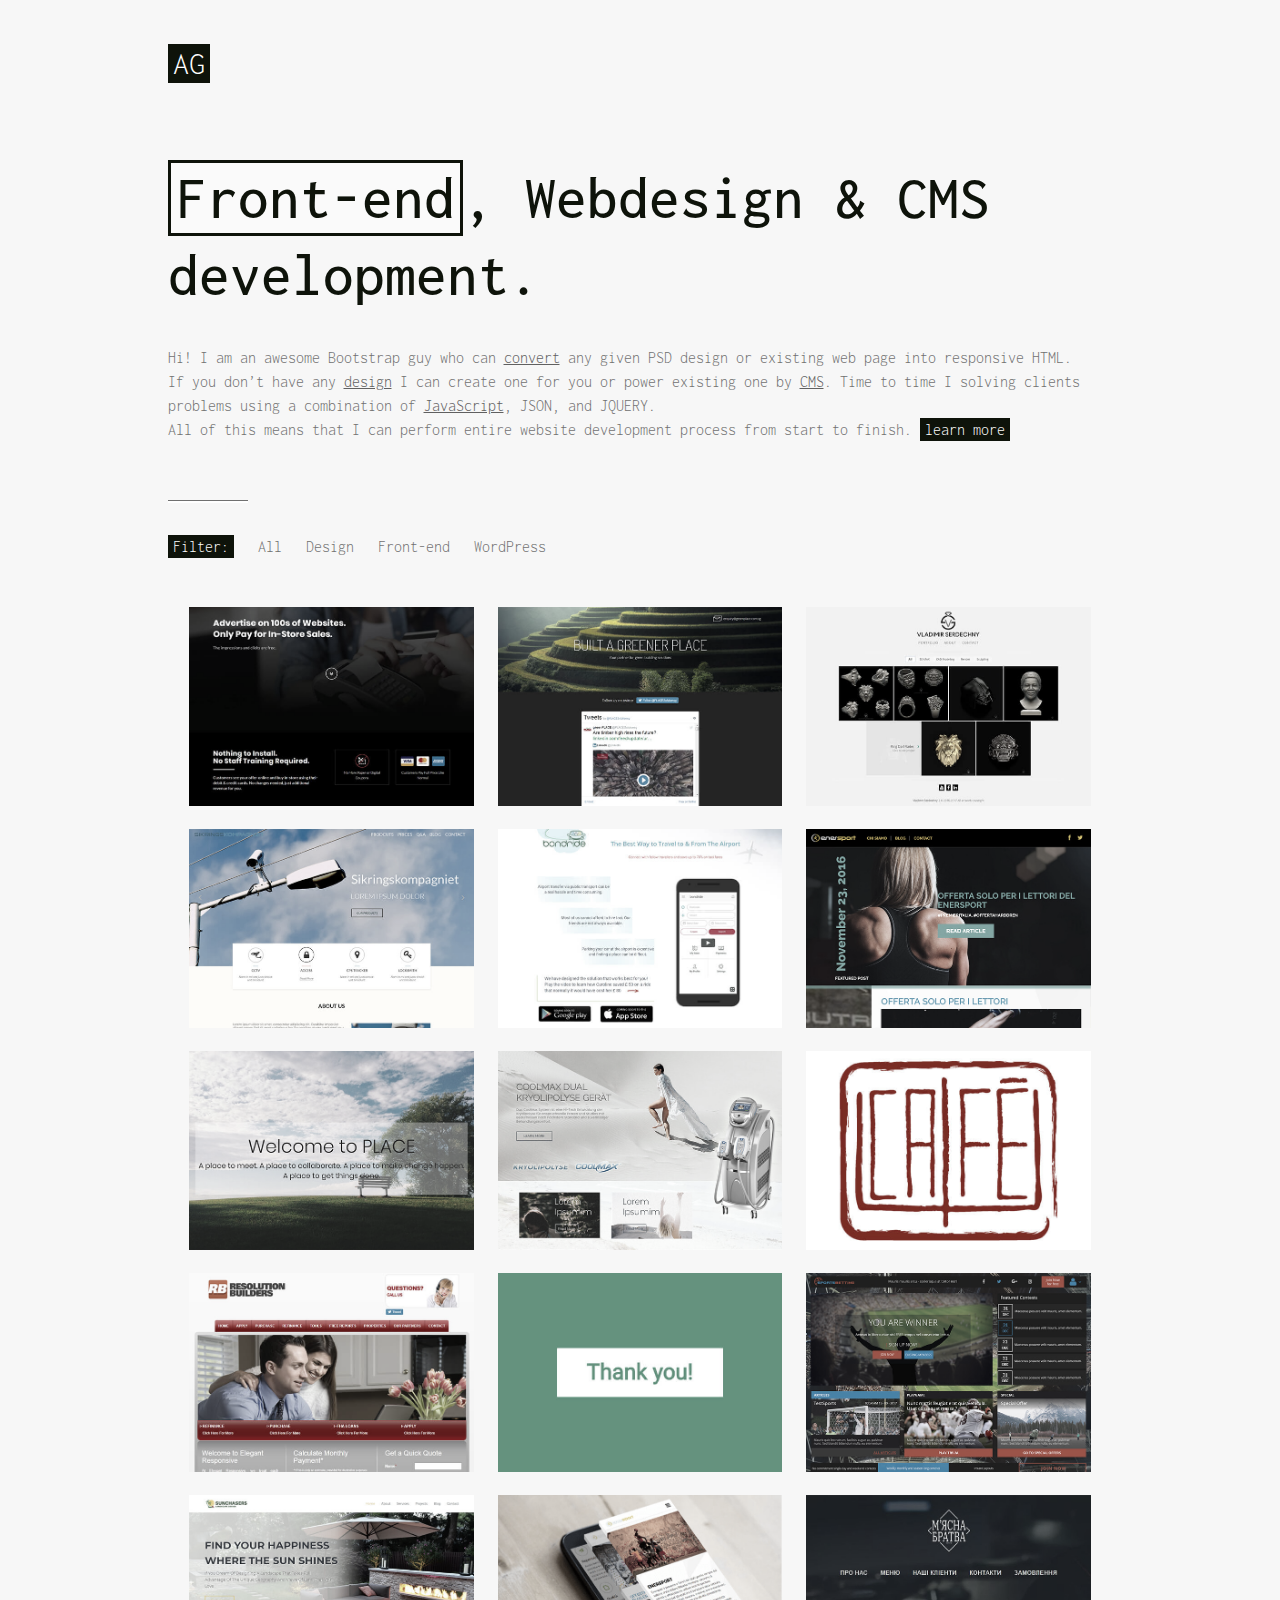
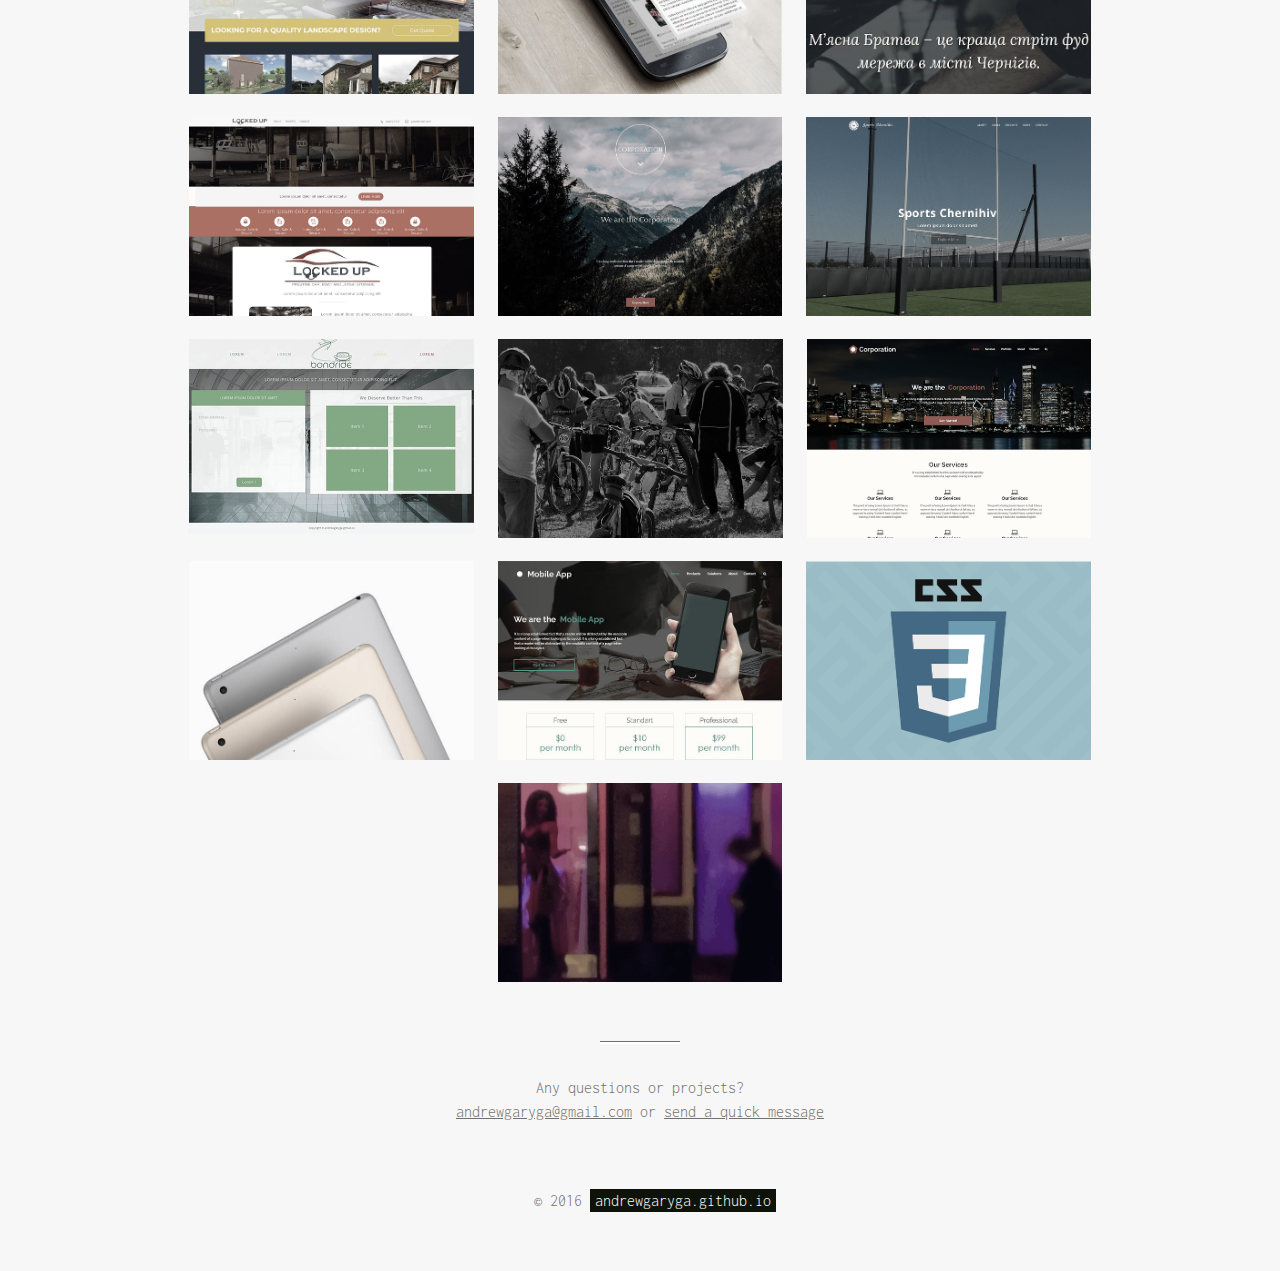
==== commit d99751c3: "add Myasnaya Bratva" ====
--- a/index.html
+++ b/index.html
@@ -214,7 +214,7 @@
 								<img src="img/portfolio/place/place-thumb.jpg" class="img-responsive" alt="thumbnail">
 								<div class="item-label">
 										<div class="label-text">
-										  <a class="text-title">Place</a> 
+										  <a class="text-title">place.com.sg</a> 
 										</div>
 										<div class="label-bg"> </div>
 									  
@@ -317,7 +317,7 @@
 								<img src="img/portfolio/sunchasers/Sunchasers-thumb.jpg" class="img-responsive" alt="thumbnail">
 								<div class="item-label">
 										<div class="label-text">
-										  <a class="text-title">Sunchasers</a> 
+										  <a class="text-title">sunchasers.vc3.net</a> 
 										</div>
 										<div class="label-bg"> </div>
 									  
@@ -336,6 +336,24 @@
 								<div class="item-label">
 										<div class="label-text">
 										  <a class="text-title">Enersport concept</a> 
+										</div>
+										<div class="label-bg"> </div>
+									  
+								</div>
+							</a>
+							</div>
+						</div>
+
+
+
+						<div class="item-wrap mix wordpress">
+							<div class="portfolio-item">
+							<a href="#myasnaya_bratva" data-toggle="modal">
+								<img src="img/portfolio/myasnaya_bratva/mjasnajabratva-thumb.jpg" class="img-responsive" alt="thumbnail">
+								<div class="item-label">
+										<div class="label-text">
+										  <a class="text-title">mjasnajabratva.com</a> 
+										<!-- <span class="text-category">Logo</span> -->
 										</div>
 										<div class="label-bg"> </div>
 									  
@@ -803,6 +821,37 @@
 		<p>Final Design:</p>
 		<img src="img/portfolio/sunchasers/Sunchasers.jpg" class="img-responsive" alt="portfolio image">
 		<br>
+		<hr>
+	  </div>
+	  <div class="modal-footer">
+		<button type="button" class="btn btn-default attention" data-dismiss="modal">Close</button>
+	  </div>
+	</div>
+
+  </div>
+</div>
+
+
+<div id="myasnaya_bratva" class="modal fade  mymodal" role="dialog">
+  <div class="modal-dialog">
+
+	<!-- Modal content-->
+	<div class="modal-content">
+	  <div class="modal-header">
+		<button type="button" class="close attention" data-dismiss="modal">&times;</button>
+		<h4 class="modal-title"><a href="http://mjasnajabratva.wordpress.com/" class="attention">mjasnajabratva.com</a></h4>
+		<span class="text-underline">WordPress</span>, <span class="text-underline">Adobe Photoshop</span>, <span class="text-underline">Logo Design</span>, <span class="text-underline">Pique Theme</span>.
+	  </div>
+	  <div class="modal-body">
+		<p>My task was to convert hand-drawn sketh to WordPress theme.</p>
+		<p>First of all I create a logo respecting client ideas.</p>
+		<p>Client's sketch:</p>
+		<img src="img/portfolio/myasnaya_bratva/idea.jpg" class="img-responsive" alt="portfolio image">
+		<p>Logo realization:</p>
+		<img src="img/portfolio/myasnaya_bratva/logo.jpg" class="img-responsive" alt="portfolio image">
+		<p>For this project I choose Pique Theme.</p>
+		<p>Final Design:</p>
+		<img src="img/portfolio/myasnaya_bratva/mjasnajabratva.jpg" class="img-responsive" alt="portfolio image">
 		<hr>
 	  </div>
 	  <div class="modal-footer">
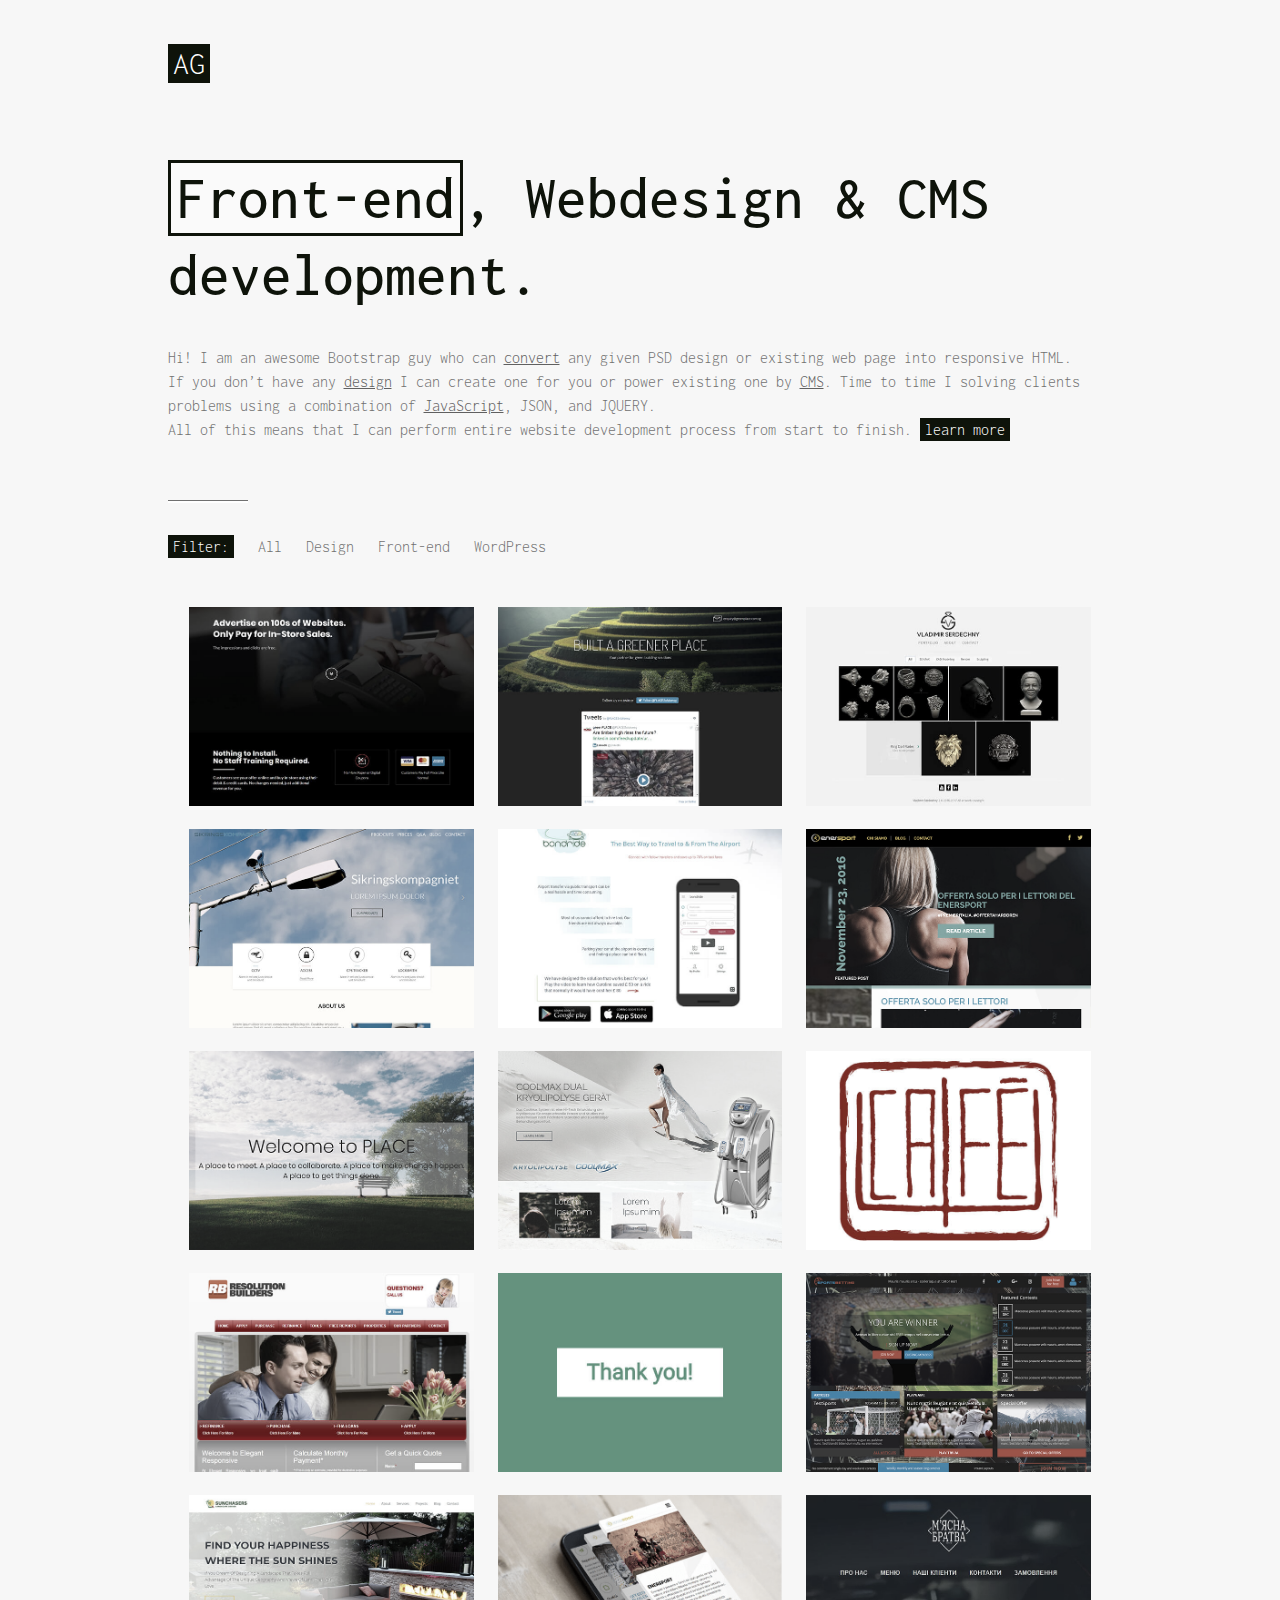
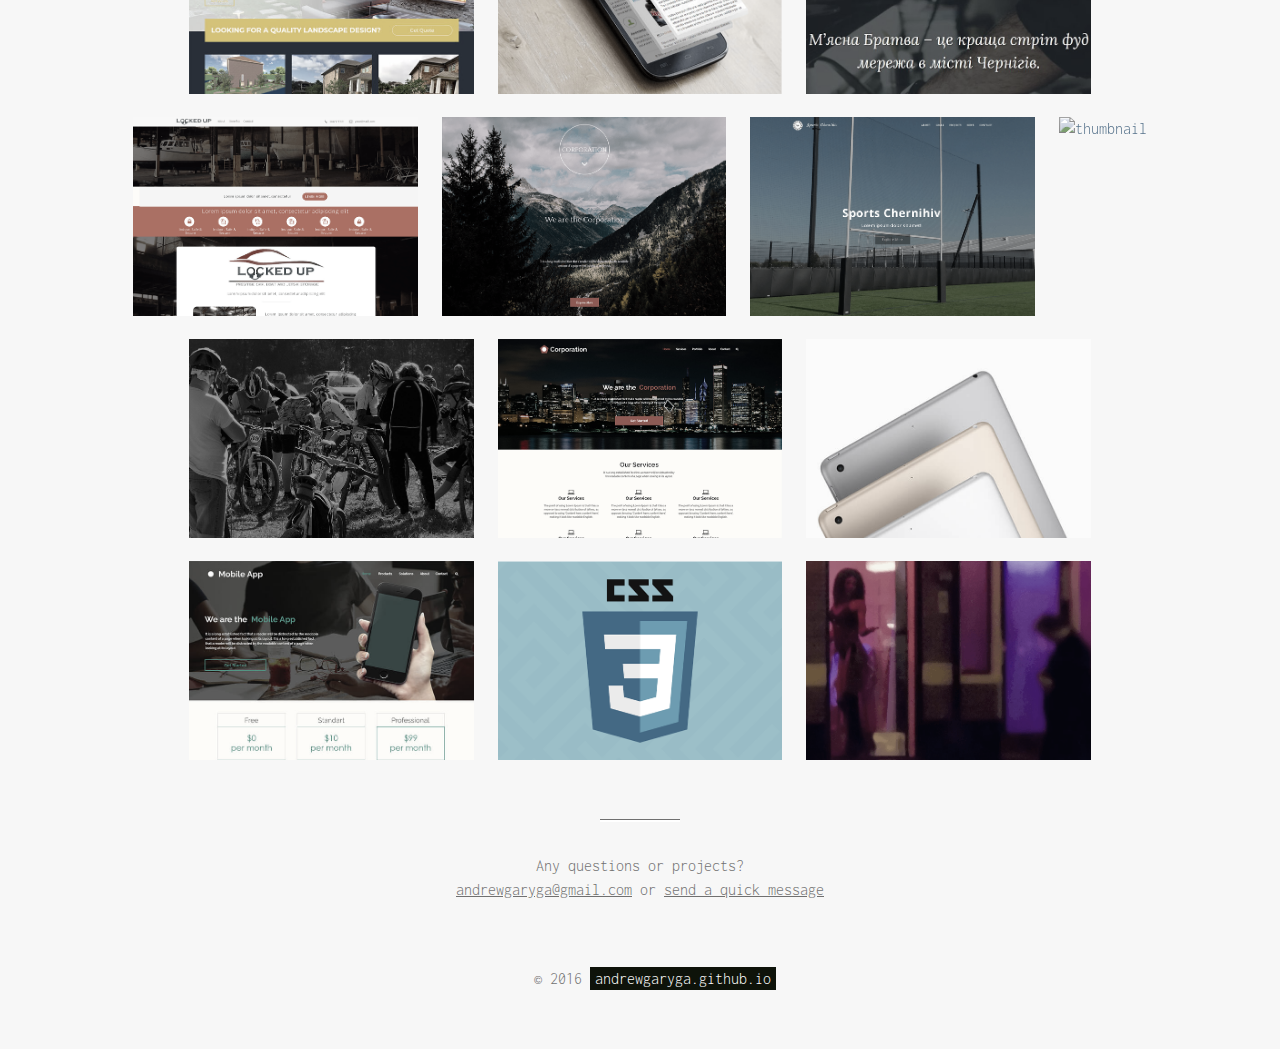
==== commit e18e0a93: "Small issue fix" ====
--- a/index.html
+++ b/index.html
@@ -610,27 +610,6 @@
 	<!-- /.container -->
 
 	<!-- Modal -->
-<div id="portfolio-modal-1" class="modal fade" role="dialog">
-  <div class="modal-dialog">
-
-	<!-- Modal content-->
-	<div class="modal-content">
-	  <div class="modal-header">
-		<button type="button" class="close attention" data-dismiss="modal">&times;</button>
-		<h4 class="modal-title">Modal Header</h4>
-	  </div>
-	  <div class="modal-body">
-		<img src="img/4.jpg" class="img-responsive" alt="portfolio image">
-		<p>Some text in the modal.</p>
-	  </div>
-	  <div class="modal-footer">
-		<button type="button" class="btn btn-default attention" data-dismiss="modal">Close</button>
-	  </div>
-	</div>
-
-  </div>
-</div> <!-- melem -->
-
 
 <div id="enersport_concept" class="modal fade  mymodal" role="dialog">
   <div class="modal-dialog">
@@ -1009,19 +988,13 @@
 		<h4 class="modal-title">apple_animation</h4>
 	  </div>
 	  <div class="modal-body">
-		<p>This project includes design creation and convertion it to responsive HTML.</p>
-		<hr>
-		<p>Final Design:</p>
-		<img src="img/portfolio/apple_animation/bondride.jpg" class="img-responsive" alt="portfolio image">
-		<br>
-		<p>You can download PSD <a href="https://drive.google.com/open?id=0By3QNtzqS2CiNHVmVE9nZUtkVXc" class="attention">here</a>.</p>
-		<hr>
-		<p>Final Responsive HTML:</p>
-		<img src="img/portfolio/Neon_Studio/whale_full.png" class="img-responsive" alt="responsive-img">
-		<img src="img/portfolio/Neon_Studio/whale_tabl.png" class="img-responsive" alt="responsive-img">
-		<img src="img/portfolio/Neon_Studio/whale_mob.png" class="img-responsive" alt="responsive-img">
-		<br>
-		<p>You can visit site here: <a href="https://andrewgaryga.github.io/whalestudio/" class="attention">andrewgaryga.github.io/whalestudio/</a>.</p>
+		<p>Client asked me to create same pop-up animation as on official apple website, but using only css3 and implement it on his website.</p>
+		<hr>
+		<br>
+		<p>Copied animation: <a href="https://andrewgaryga.github.io/whalestudio/" class="attention">here</a>.</p>
+		<br>
+		<p>Animation on client's development page: <a href="https://andrewgaryga.github.io/AnimationProject/" class="attention">here</a>.</p>
+
 	  </div>
 	  <div class="modal-footer">
 		<button type="button" class="btn btn-default attention" data-dismiss="modal">Close</button>
@@ -1361,22 +1334,22 @@
 	  <div class="modal-header">
 		<button type="button" class="close attention" data-dismiss="modal">&times;</button>
 		<h4 class="modal-title"><a href="http://bondride.com" class="attention">bondride.com</a></h4>
-		<span class="text-underline">Vimeo API</span>, <span class="text-underline">Responsive Design</span>, <span class="text-underline">Front-end Development</span>, <span class="text-underline">Bootstrap</span>
+		<span class="text-underline">Responsive Design</span>, <span class="text-underline">Front-end Development</span>, <span class="text-underline">Bootstrap</span>
 
 		
 	  </div>
 	  <div class="modal-body">
 		<!-- <p>This project includes design creation and convertion it to responsive HTML.</p> -->
 		<p>Final Design:</p>
-		<img src="img/portfolio/bondride/bondride-final.png" class="img-responsive" alt="portfolio image">
-		<br>
-		<p>You can visit site here: <a href="http://greenplace.com.sg" class="attention">greenplace.com.sg</a>.</p>
-		<hr>
-
-		
-		<p>The client provided me with a broken non-working page and asked to make on its basis a responsive three pages website.
-		Main feature of this site is a Vimeo player that plays video inside a smartphone picture. This was done with Vimeo API.</p>
-		<img src="img/portfolio/bondride/bondride_vimeo.gif" class="img-responsive" alt="portfolio image">
+		<img src="img/portfolio/bondride/bondride_pc.jpg" class="img-responsive" alt="portfolio image">
+		<img src="img/portfolio/bondride/bondride_tablet.jpg" class="img-responsive" alt="portfolio image">
+		<img src="img/portfolio/bondride/bondride_mob.jpg" class="img-responsive" alt="portfolio image">
+		<br>
+		<p>You can visit site here: <a href="http://bondride.com" class="attention">bondride.com</a>.</p>
+		<hr>
+
+		
+		<p>The client asked me to convert his .doc file to coming soon website. Idea was simple, but I have to redesign .doc file to look like modern web page.</p>
 		<hr>
 	  </div>
 	  <div class="modal-footer">
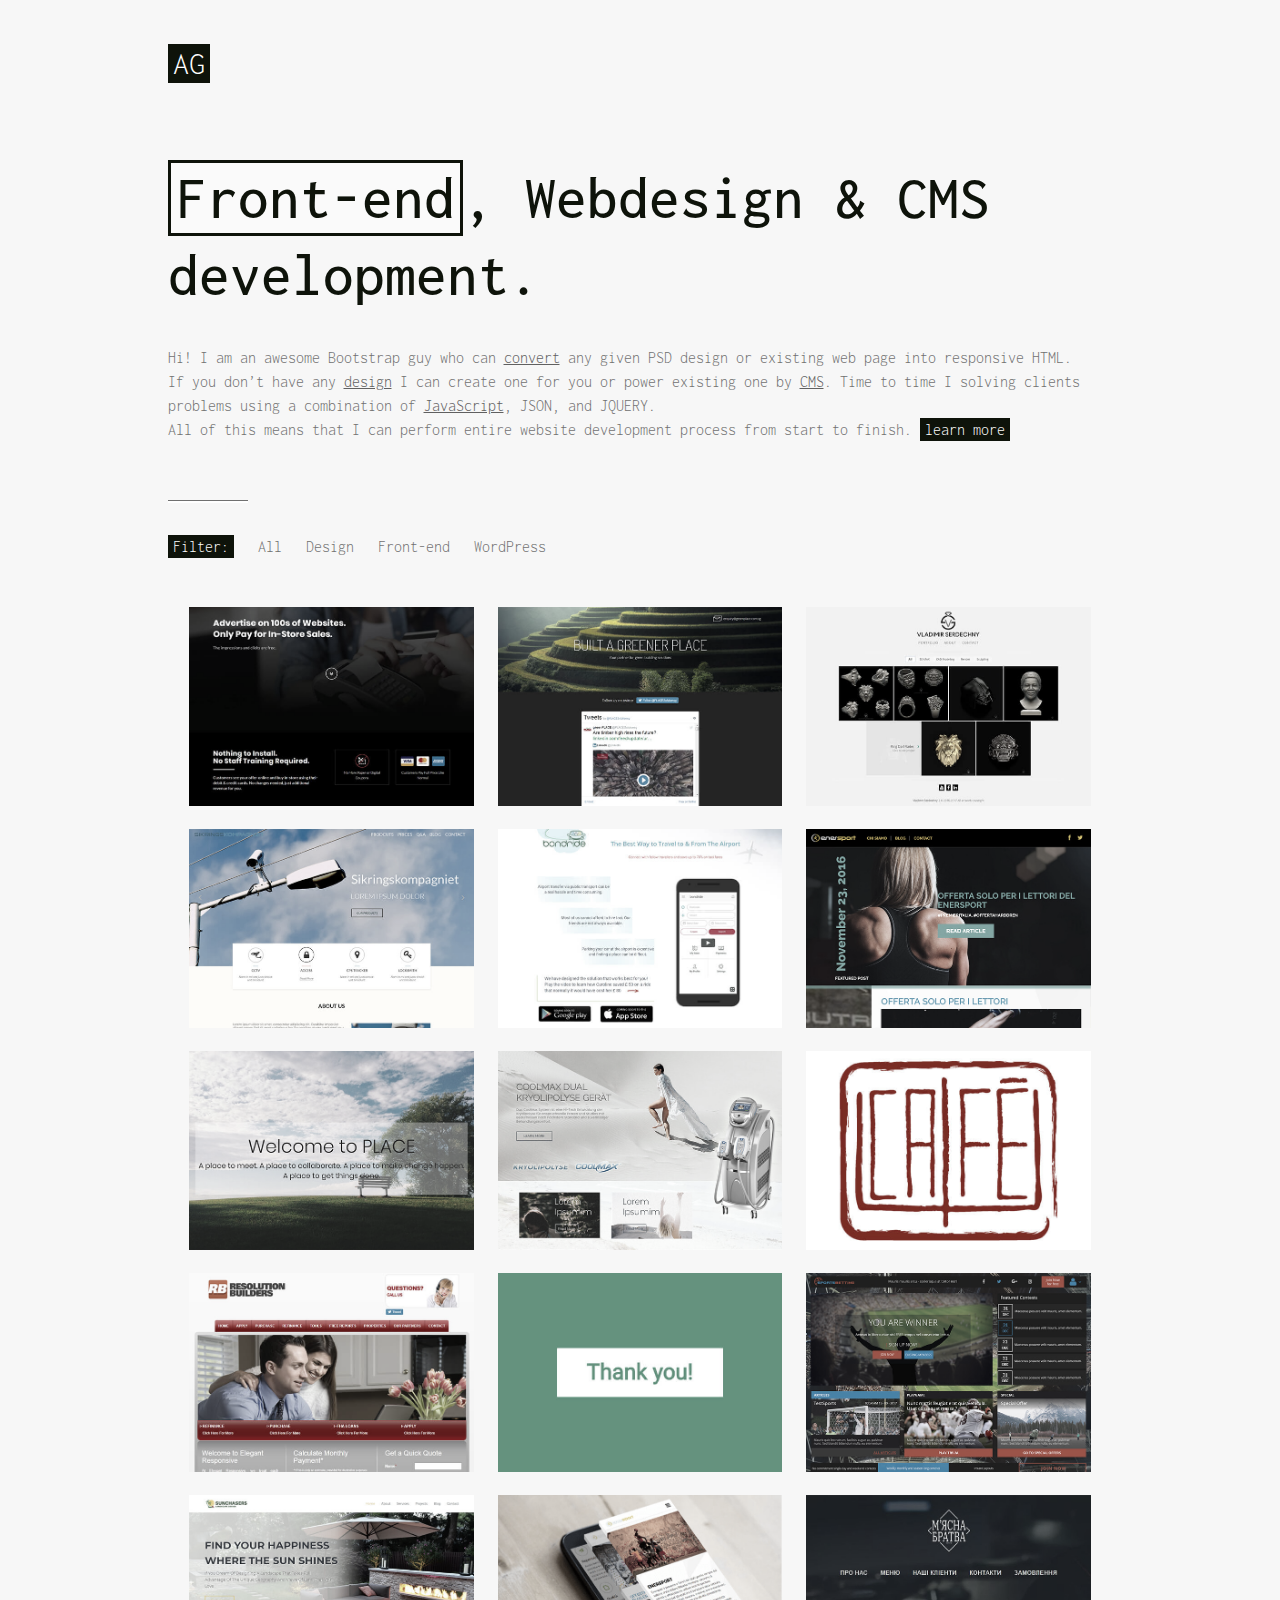
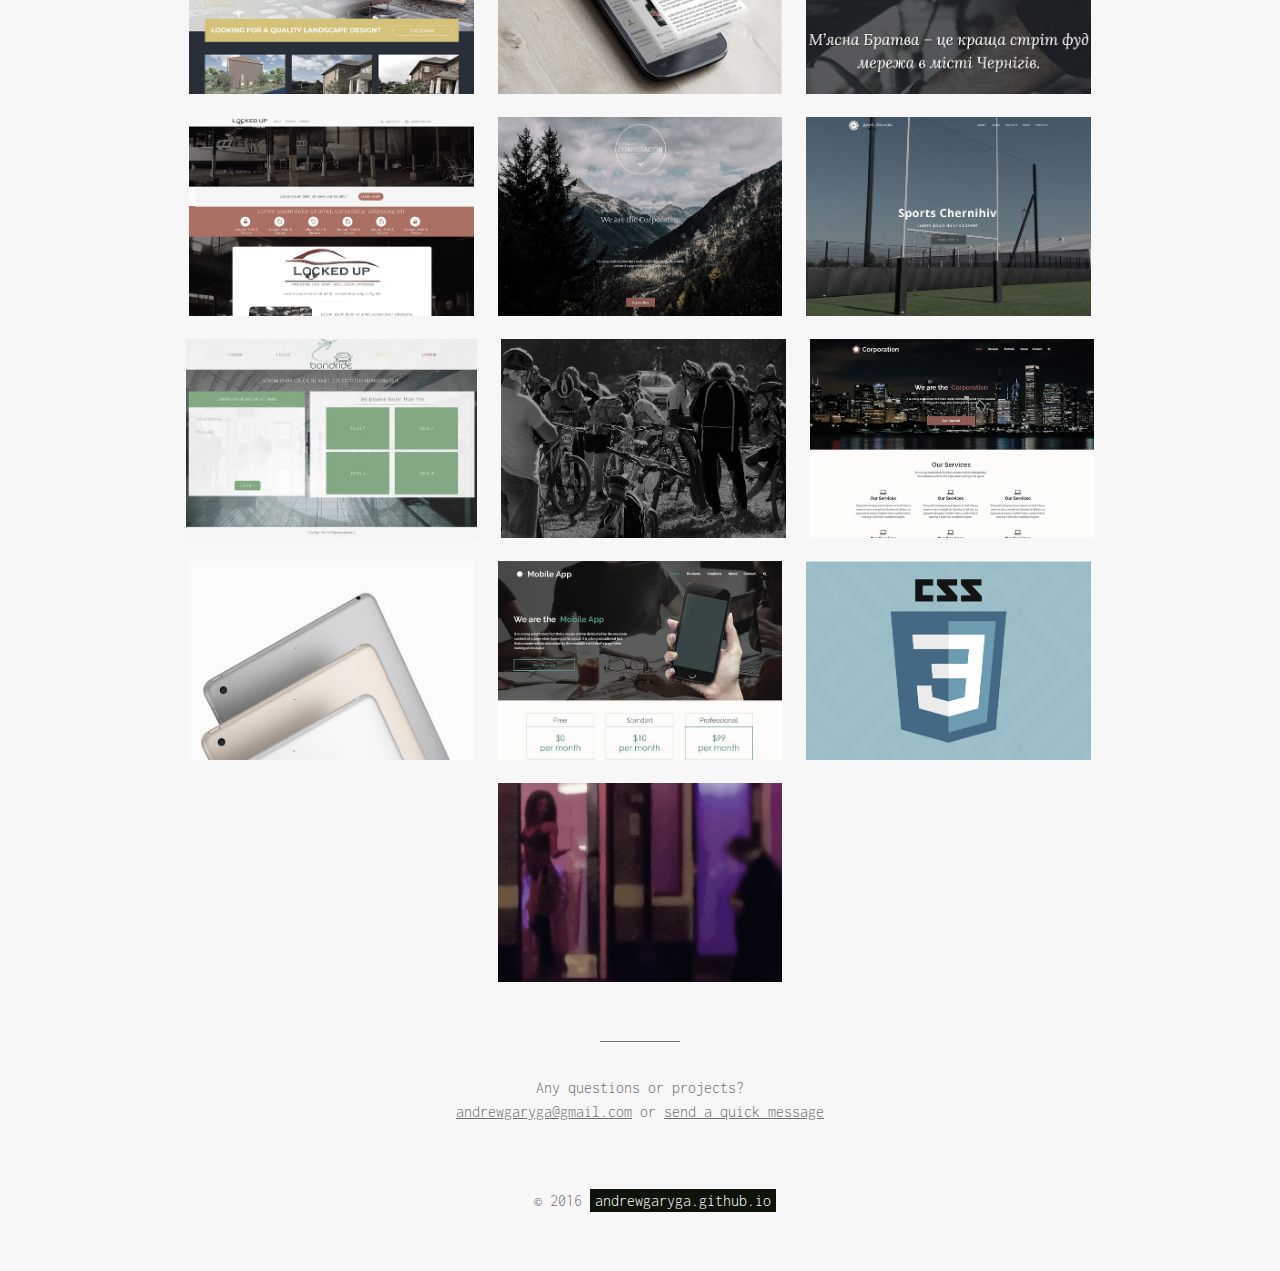
==== commit f3d594e4: "small issues fix#2" ====
--- a/index.html
+++ b/index.html
@@ -421,7 +421,7 @@
 						<div class="item-wrap mix design psd_to_html">
 							<div class="portfolio-item">
 							<a href="#bondride" data-toggle="modal">
-								<img src="img/portfolio/bondride/bondride.png" class="img-responsive" alt="thumbnail">
+								<img src="img/portfolio/bondride/bondride.jpg" class="img-responsive" alt="thumbnail">
 								<div class="item-label">
 										<div class="label-text">
 										  <a class="text-title">Bondride "coming soon"</a> 
